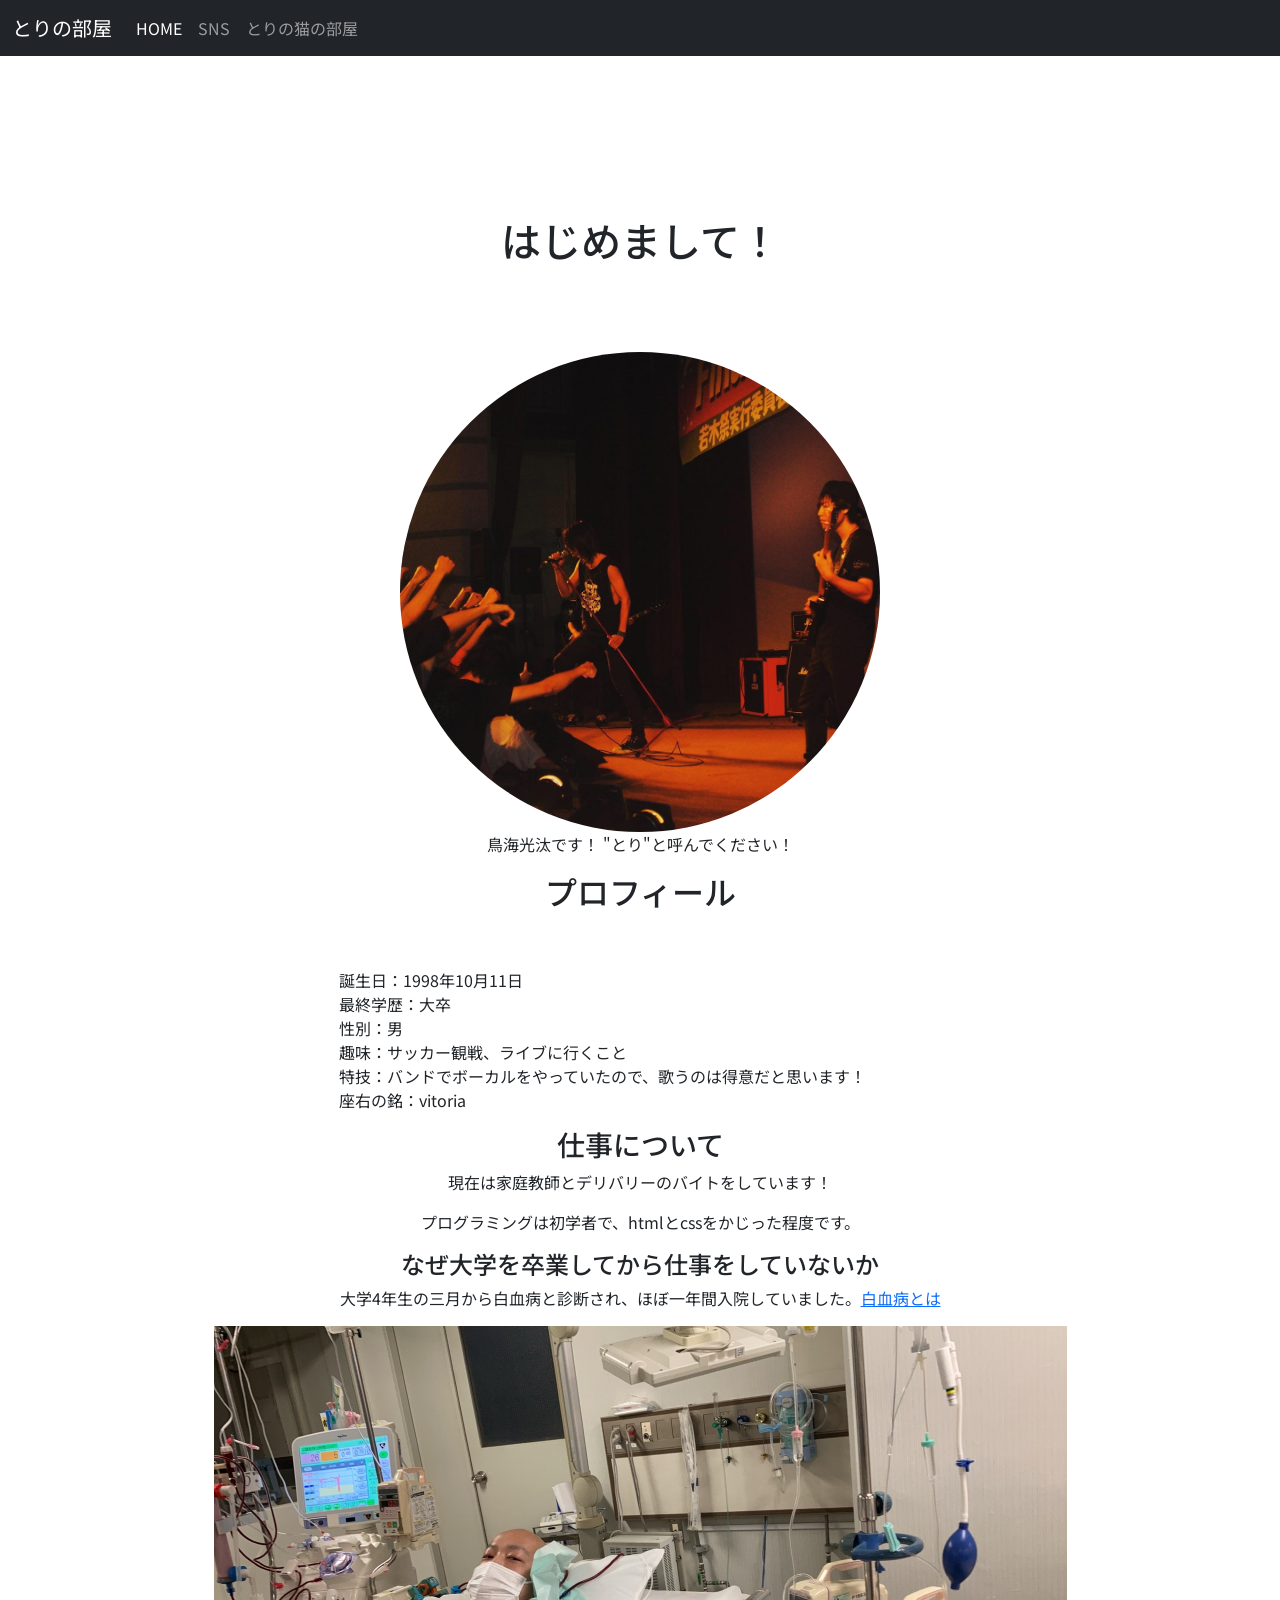
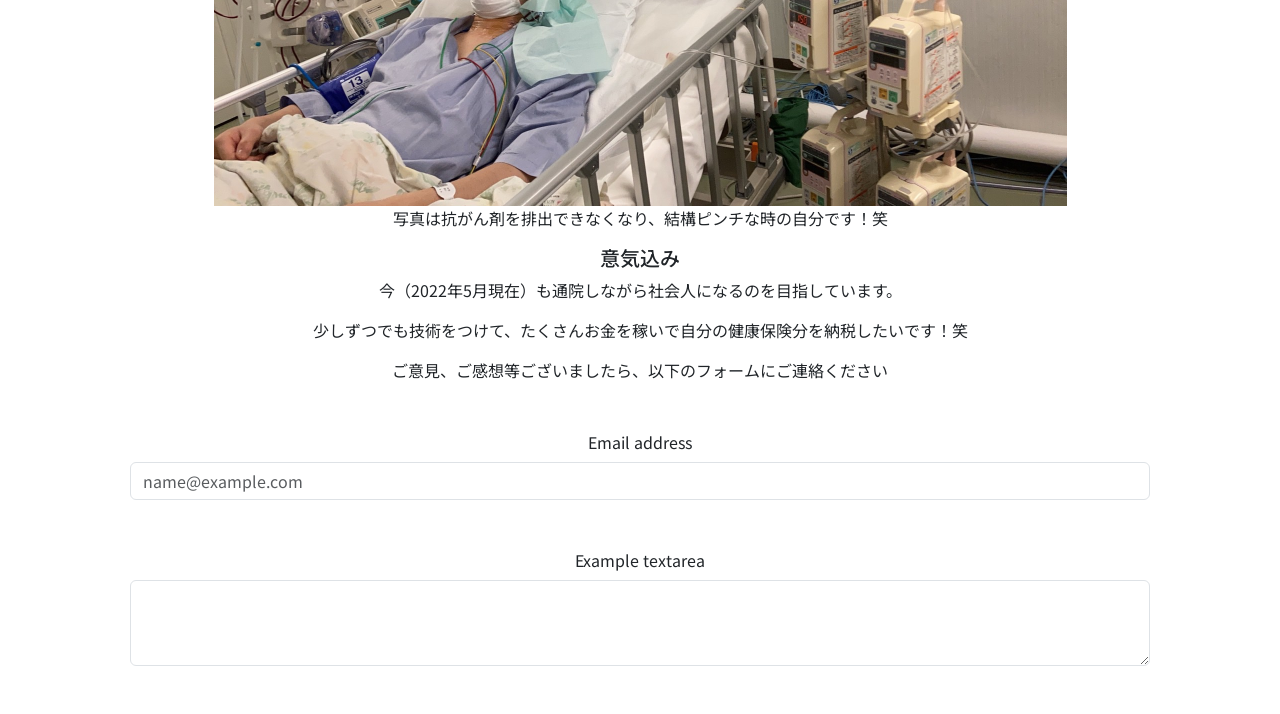
==== index.html @ 9d4f1365 "version 6" ====
<!DOCTYPE html>
<html lang="ja">
  <head>
    <meta charset="UTF-8" />
    <meta http-equiv="X-UA-Compatible" content="IE=edge" />
    <meta name="viewport" content="width=device-width, initial-scale=1.0" />
    <title>Intoriduction of Tori</title>
    <link rel="stylesheet" href="./css/style.css" />
    <link
      href="https://cdn.jsdelivr.net/npm/bootstrap@5.0.2/dist/css/bootstrap.min.css"
      rel="stylesheet"
      integrity="sha384-EVSTQN3/azprG1Anm3QDgpJLIm9Nao0Yz1ztcQTwFspd3yD65VohhpuuCOmLASjC"
      crossorigin="anonymous"
    />
    <link rel="preconnect" href="https://fonts.googleapis.com" />
    <link rel="preconnect" href="https://fonts.gstatic.com" crossorigin />
    <link
      href="https://fonts.googleapis.com/css2?family=Noto+Sans+JP:wght@300&display=swap"
      rel="stylesheet"
    />
  </head>
  <body>
    <nav class="navbar navbar-expand-lg navbar-dark bg-dark">
      <div class="container-fluid">
        <a class="navbar-brand" href="./index.html">とりの部屋</a>
        <button
          class="navbar-toggler"
          type="button"
          data-bs-toggle="collapse"
          data-bs-target="#navbarNavAltMarkup"
          aria-controls="navbarNavAltMarkup"
          aria-expanded="false"
          aria-label="Toggle navigation"
        >
          <span class="navbar-toggler-icon"></span>
        </button>
        <div class="collapse navbar-collapse" id="navbarNavAltMarkup">
          <div class="navbar-nav">
            <a class="nav-link active" aria-current="page" href="./index.html"
              >HOME</a
            >
            <a class="nav-link" href="#">SNS</a>
            <a class="nav-link" href="#">とりの猫の部屋</a>
          </div>
        </div>
      </div>
    </nav>
    <div class="container main">
      <div class="greeting">
        <h1 class="greeting-h1">はじめまして！</h1>
        <img
          class="introimg"
          id="proimg"
          src="./IMG_5472.JPG"
          alt="a singing man"
        />
        <p class="greeting-p">鳥海光汰です！ "とり"と呼んでください！</p>
      </div>
      <div class="profile">
        <h2>プロフィール</h2>
        <ul class="profile-list">
          <li>誕生日：1998年10月11日</li>
          <li>最終学歴：大卒</li>
          <li>性別：男</li>
          <li>趣味：サッカー観戦、ライブに行くこと</li>
          <li>
            特技：バンドでボーカルをやっていたので、歌うのは得意だと思います！
          </li>
          <li>座右の銘：vitoria</li>
        </ul>
      </div>
      <div class="work">
        <h3>仕事について</h3>
        <p class="work-p">現在は家庭教師とデリバリーのバイトをしています！</p>
        <p class="work-p2">
          プログラミングは初学者で、htmlとcssをかじった程度です。
        </p>
      </div>
      <div class="why">
        <h4>なぜ大学を卒業してから仕事をしていないか</h4>
        <p class="why-p">
          大学4年生の三月から白血病と診断され、ほぼ一年間入院していました。<a
            href="
      白血病 - Wikipediahttps://ja.wikipedia.org › wiki › 白血病"
            >白血病とは</a
          >
        </p>
        <img
          class="introimg"
          id="whyimg"
          src="./IMG_1062.JPG"
          alt="a sleeping man"
        />
        <p class="why-p2">
          写真は抗がん剤を排出できなくなり、結構ピンチな時の自分です！笑
        </p>
      </div>
      <div class="passion">
        <h5>意気込み</h5>
        <p class="passion-p">
          今（2022年5月現在）も通院しながら社会人になるのを目指しています。
        </p>
        <p class="passion-p2">
          少しずつでも技術をつけて、たくさんお金を稼いで自分の健康保険分を納税したいです！笑
        </p>
      </div>
      <p>ご意見、ご感想等ございましたら、以下のフォームにご連絡ください</p>
        <form"">
          <div class="m-5">
            <label for="exampleFormControlInput1" class="form-label"
              >Email address</label
            >
            <input
              type="email"
              class="form-control"
              id="exampleFormControlInput1"
              placeholder="name@example.com"
            />
          </div>
          <div class="m-5">
            <label for="exampleFormControlTextarea1" class="form-label"
              >Example textarea</label
            >
            <textarea
              class="form-control"
              id="exampleFormControlTextarea1"
              rows="3"
            ></textarea>
          </div>
        </form>
      </div>
    </div>
  </body>
</html>
---- css/style.css ----
*{
  font-family: 'Noto Sans JP', sans-serif;
}

body {
  background-color: #f5f1ed;
}

.main{
  text-align: center;
}


.introimg {
  height: 30rem;
  width: auto;
}

#proimg{
  margin-top: 5rem;
  border-radius:50%;
  width: 30rem;
  height: auto
}
ul{
padding-top:50px;
text-align: left;
margin: 0 25vh;
}

li{
  list-style: none;
}

.greeting-h1{
  padding-top :10rem;
}
.form-group {
  width: 25vh;
}


/*

.greeting-h1{
  padding-top:  150px;
  padding-bottom: 40px;
}

.greeting-p{
  padding-top: 90px;
}
.profile{
  padding-top:100px;
text-align: center;
} */



/* .work{
  padding-top:80px;
  padding-left:580px;
}

.work-p{
  padding-top:50px;
  padding-left: 60px;
}
.work-p2{
  padding-left:60px;
}

.why{
  padding-top:80px;
  padding-left:580px;
}

.why-p{
  padding-top:80px;
  padding-left: 60px;
}

#whyimg{
  margin-top:40px;
  margin-left:60px;
}
.why-p2{
  padding-top:40px ;
  padding-left:60px;
}
.passion{
  padding-top:100px;
  padding-left: 580px;
}

.passion-p{
  padding-top:60px;
  padding-left: 60px;
}

.passion-p2{
  padding-top:60px;
  padding-left: 50px;
  padding-bottom: 200px;
} */
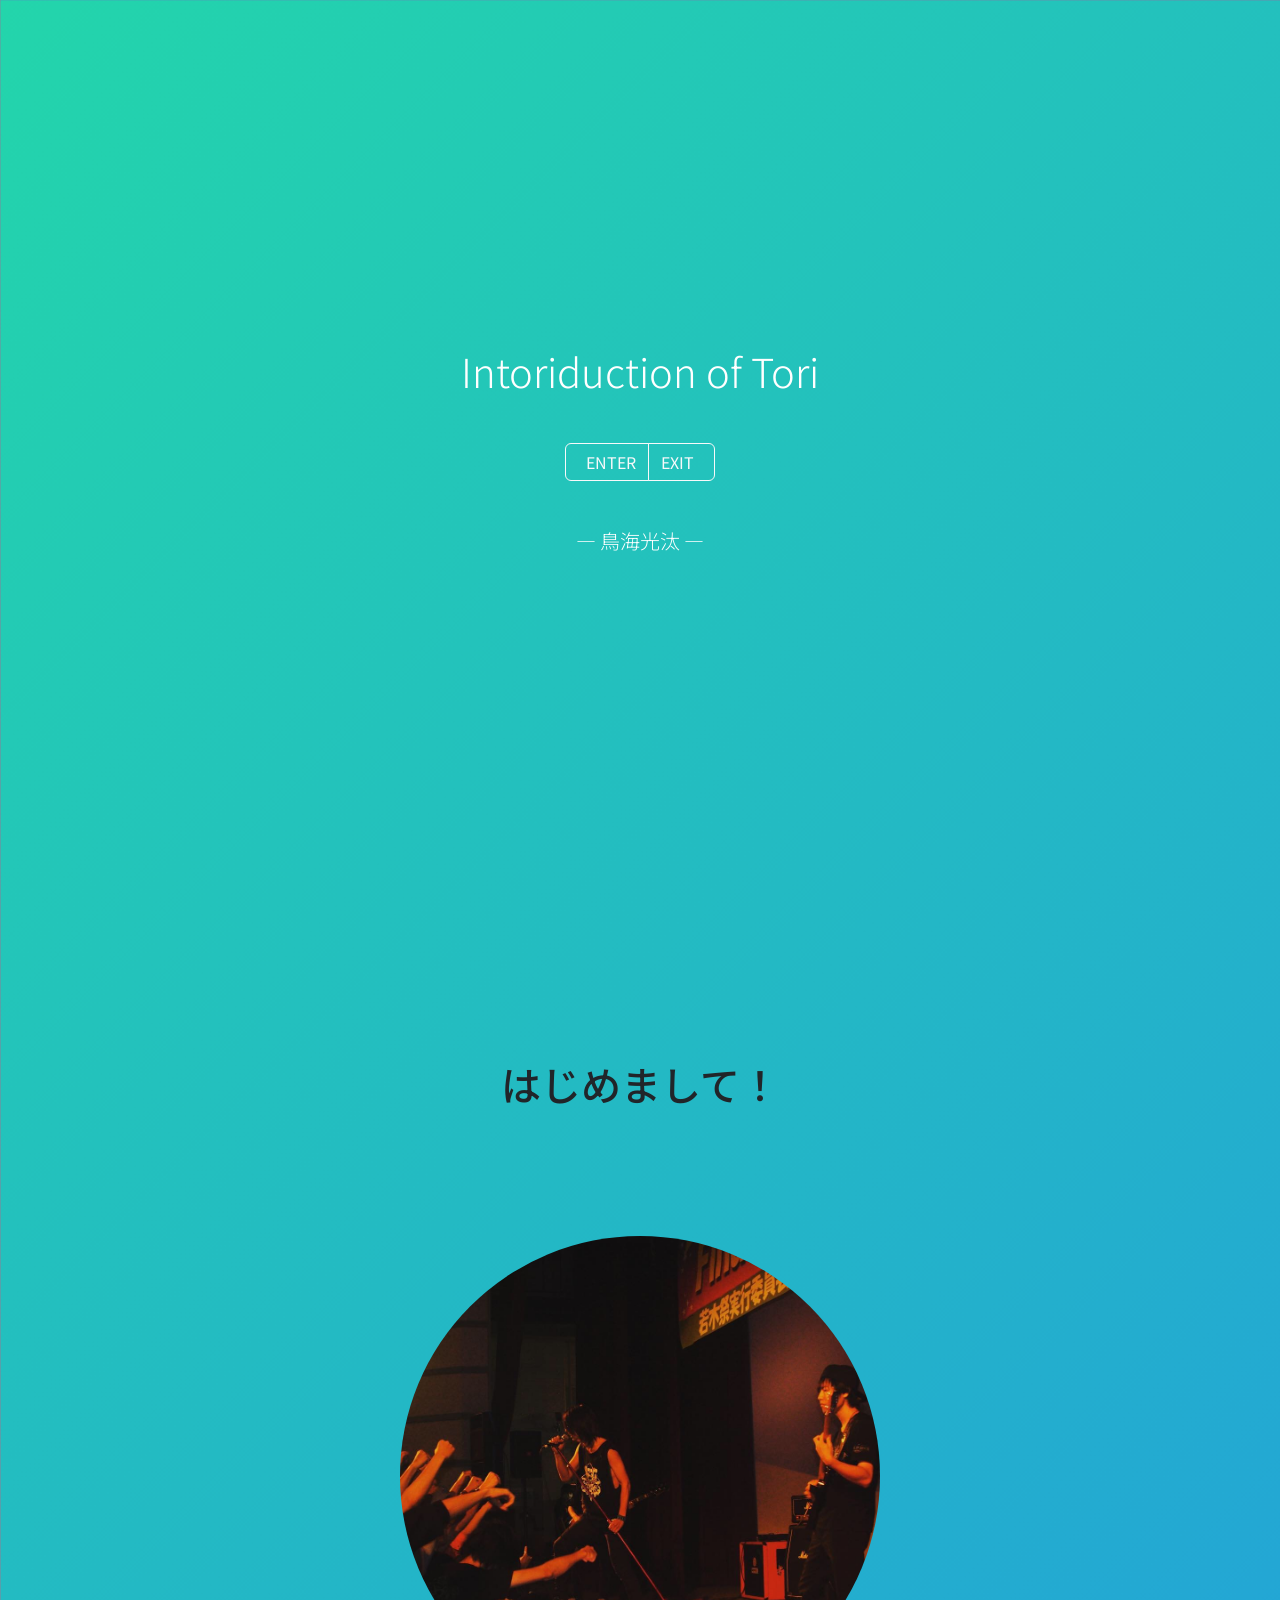
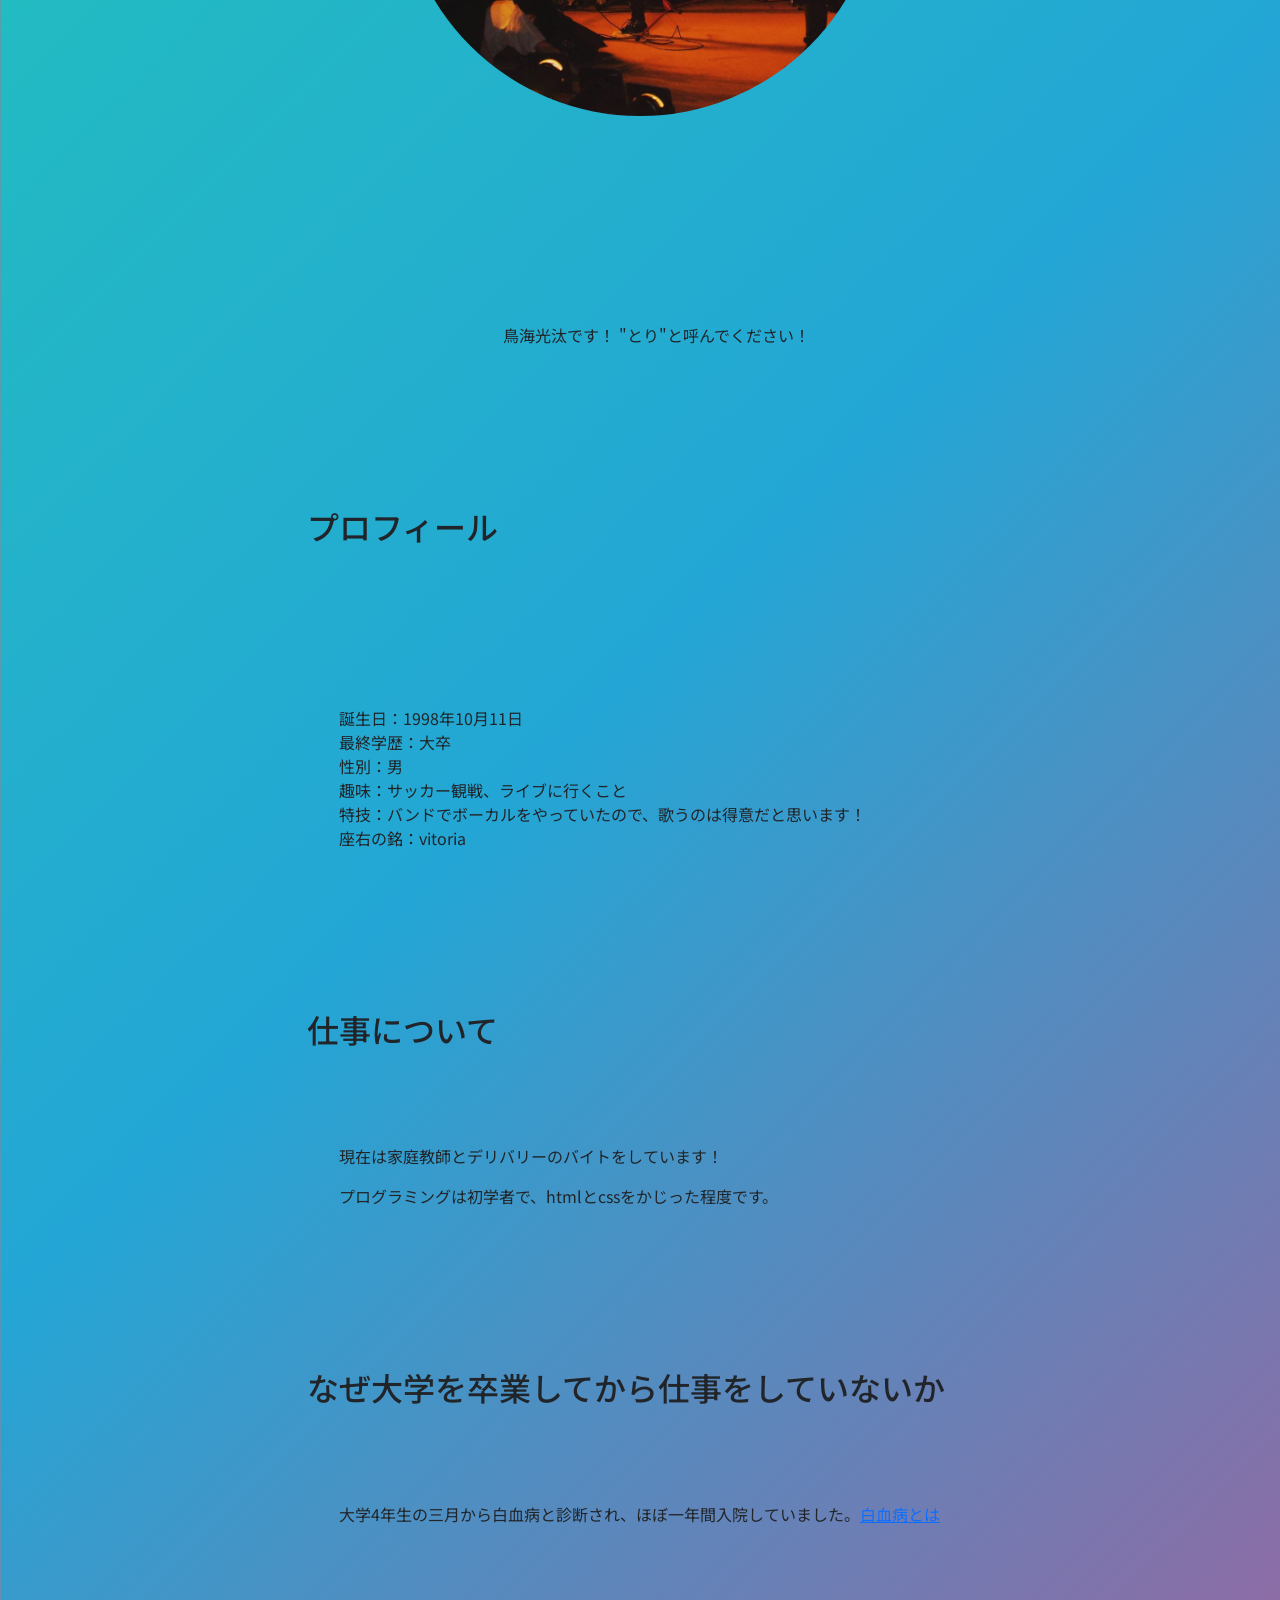
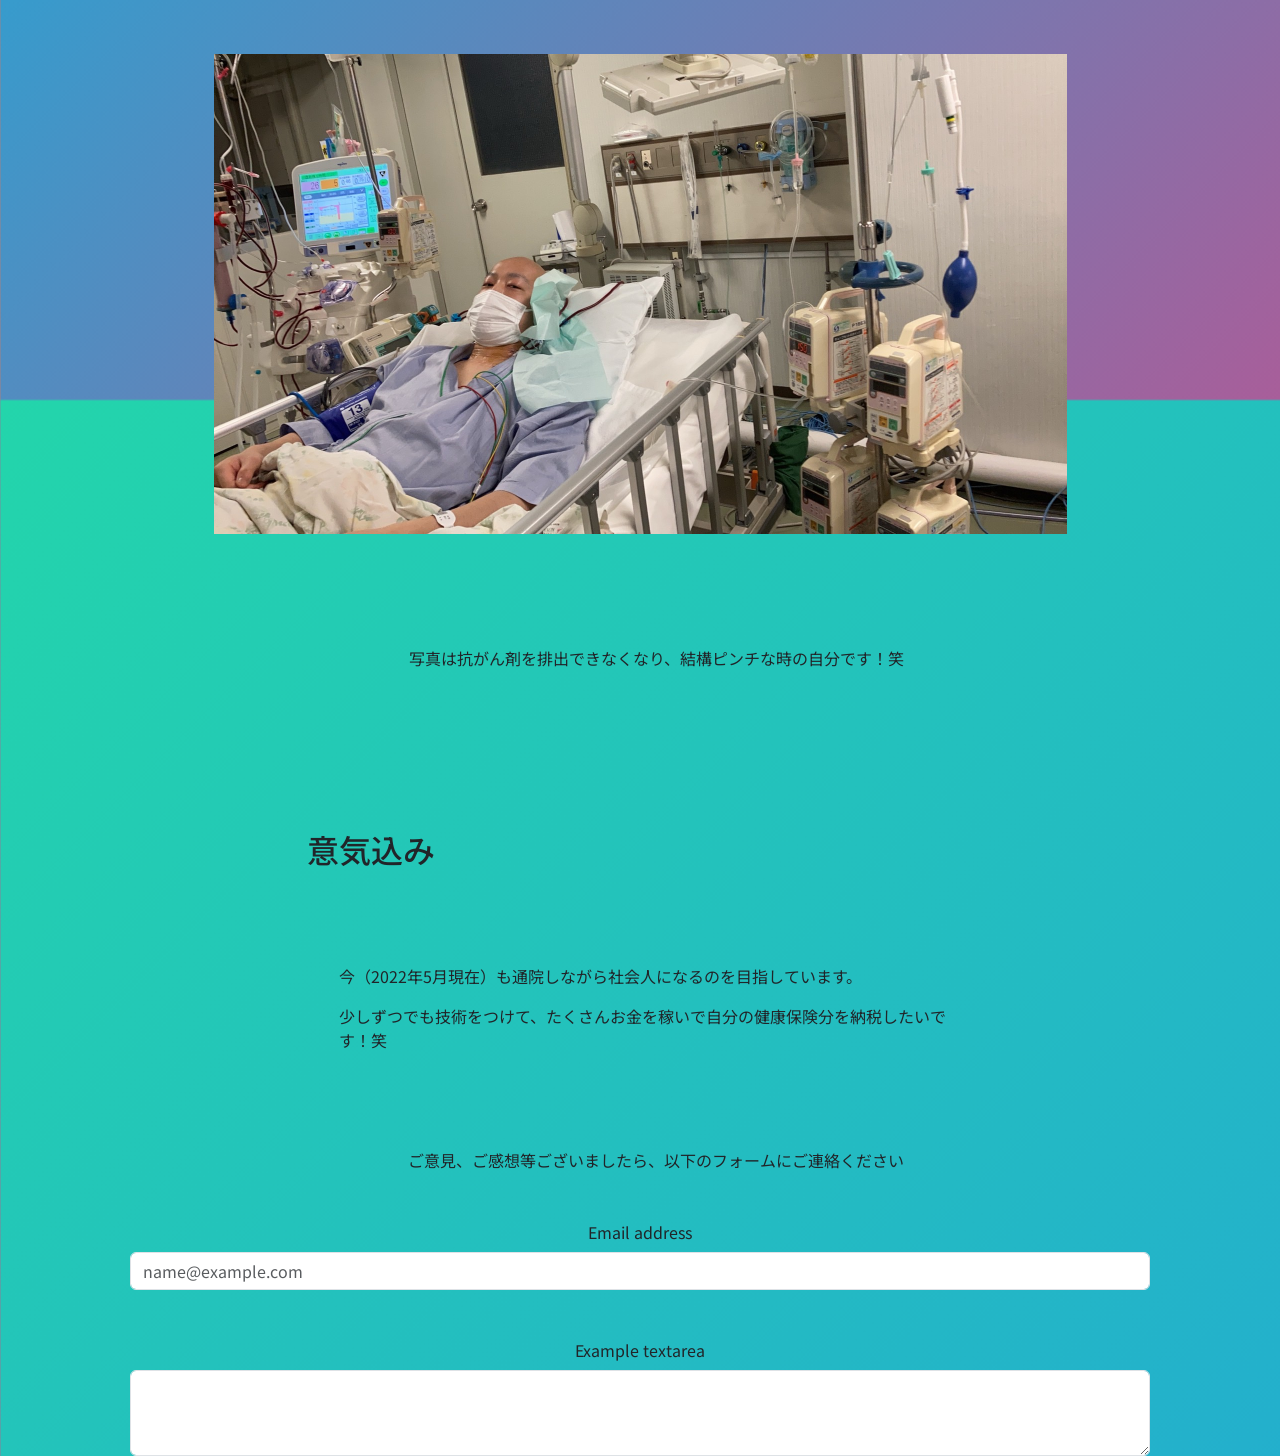
==== commit 9685a19a: "version 7" ====
--- a/index.html
+++ b/index.html
@@ -20,32 +20,24 @@
     />
   </head>
   <body>
-    <nav class="navbar navbar-expand-lg navbar-dark bg-dark">
-      <div class="container-fluid">
-        <a class="navbar-brand" href="./index.html">とりの部屋</a>
-        <button
-          class="navbar-toggler"
-          type="button"
-          data-bs-toggle="collapse"
-          data-bs-target="#navbarNavAltMarkup"
-          aria-controls="navbarNavAltMarkup"
-          aria-expanded="false"
-          aria-label="Toggle navigation"
-        >
-          <span class="navbar-toggler-icon"></span>
-        </button>
-        <div class="collapse navbar-collapse" id="navbarNavAltMarkup">
-          <div class="navbar-nav">
-            <a class="nav-link active" aria-current="page" href="./index.html"
-              >HOME</a
-            >
-            <a class="nav-link" href="#">SNS</a>
-            <a class="nav-link" href="#">とりの猫の部屋</a>
-          </div>
+    <div class="d-flex flex-column justify-content-center w-100 h-100">
+      <div class="d-flex flex-column justify-content-center align-items-center">
+        <h1 class="fw-light text-white m-0">Intoriduction of Tori</h1>
+        <div class="btn-group my-5">
+          <a href="#" class="btn btn-outline-light" aria-current="page"
+            ><i class="fas fa-file-download me-2"></i> ENTER</a
+          >
+          <a href="https://www.yahoo.co.jp/" class="btn btn-outline-light"
+            >EXIT <i class="fas fa-expand ms-2"></i
+          ></a>
         </div>
+        <a href="https://manuel.pinto.dev" class="text-decoration-none">
+          <h5 class="fw-light text-white m-0">— 鳥海光汰 —</h5>
+        </a>
       </div>
-    </nav>
-    <div class="container main">
+    </div>
+
+    <div class="container main fs-6">
       <div class="greeting">
         <h1 class="greeting-h1">はじめまして！</h1>
         <img
@@ -57,7 +49,7 @@
         <p class="greeting-p">鳥海光汰です！ "とり"と呼んでください！</p>
       </div>
       <div class="profile">
-        <h2>プロフィール</h2>
+        <h2 class="fs-2">プロフィール</h2>
         <ul class="profile-list">
           <li>誕生日：1998年10月11日</li>
           <li>最終学歴：大卒</li>
@@ -70,16 +62,19 @@
         </ul>
       </div>
       <div class="work">
-        <h3>仕事について</h3>
-        <p class="work-p">現在は家庭教師とデリバリーのバイトをしています！</p>
+        <h2 class="fs-2">仕事について</h2>
+        <p class="work-p">
+          現在は家庭教師とデリバリーのバイトをしています！<br />
+        </p>
         <p class="work-p2">
           プログラミングは初学者で、htmlとcssをかじった程度です。
         </p>
       </div>
       <div class="why">
-        <h4>なぜ大学を卒業してから仕事をしていないか</h4>
+        <h2 class="fs-2">なぜ大学を卒業してから仕事をしていないか</h2>
         <p class="why-p">
           大学4年生の三月から白血病と診断され、ほぼ一年間入院していました。<a
+            class="text-decoration-underline"
             href="
       白血病 - Wikipediahttps://ja.wikipedia.org › wiki › 白血病"
             >白血病とは</a
@@ -96,7 +91,8 @@
         </p>
       </div>
       <div class="passion">
-        <h5>意気込み</h5>
+        <h2 class="fs-2">意気込み</h2>
+
         <p class="passion-p">
           今（2022年5月現在）も通院しながら社会人になるのを目指しています。
         </p>
@@ -104,31 +100,32 @@
           少しずつでも技術をつけて、たくさんお金を稼いで自分の健康保険分を納税したいです！笑
         </p>
       </div>
-      <p>ご意見、ご感想等ございましたら、以下のフォームにご連絡ください</p>
-        <form"">
-          <div class="m-5">
-            <label for="exampleFormControlInput1" class="form-label"
-              >Email address</label
-            >
-            <input
-              type="email"
-              class="form-control"
-              id="exampleFormControlInput1"
-              placeholder="name@example.com"
-            />
-          </div>
-          <div class="m-5">
-            <label for="exampleFormControlTextarea1" class="form-label"
-              >Example textarea</label
-            >
-            <textarea
-              class="form-control"
-              id="exampleFormControlTextarea1"
-              rows="3"
-            ></textarea>
-          </div>
-        </form>
-      </div>
+      <p class="comment-p">
+        ご意見、ご感想等ございましたら、以下のフォームにご連絡ください
+      </p>
+      <form>
+        <div class="m-5">
+          <label for="exampleFormControlInput1" class="form-label"
+            >Email address</label
+          >
+          <input
+            type="email"
+            class="form-control"
+            id="exampleFormControlInput1"
+            placeholder="name@example.com"
+          />
+        </div>
+        <div class="m-5">
+          <label for="exampleFormControlTextarea1" class="form-label"
+            >Example textarea</label
+          >
+          <textarea
+            class="form-control"
+            id="exampleFormControlTextarea1"
+            rows="3"
+          ></textarea>
+        </div>
+      </form>
     </div>
   </body>
 </html>
--- a/css/style.css
+++ b/css/style.css
@@ -1,106 +1,79 @@
 *{
   font-family: 'Noto Sans JP', sans-serif;
 }
+body {
+	background: linear-gradient(-45deg, #ee7752, #e73c7e, #23a6d5, #23d5ab);
+	background-size: 400% 400%;
+	animation: gradient 15s ease infinite;
+	height: 100vh;
+}
 
-body {
-  background-color: #f5f1ed;
+@keyframes gradient {
+	0% {
+		background-position: 0% 50%;
+	}
+	50% {
+		background-position: 100% 50%;
+	}
+	100% {
+		background-position: 0% 50%;
+	}
 }
+
+
+/* body {
+  background-color: #f5f1ed !important;
+} */
 
 .main{
   text-align: center;
+  
 }
 
+.profile ,.work ,.why ,.passion,.profile-list{
+  margin-top:10rem;
+  
+} 
+
+h2,ul,p{
+  text-align:left;
+  margin: 0 25vh; 
+}
+
+p{
+  padding-left: 2rem;
+}
+
+.greeting-p,.comment-p,.why-p2{
+  text-align:unset;
+}
+
+.greeting-h1{
+  margin-top:  10rem;
+  margin-bottom: 3rem;
+}
 
 .introimg {
   height: 30rem;
   width: auto;
+  margin:10%;
+}
+.greeting-p ,.work-p,.why-p,.passion-p,.comment-p{
+  margin-top: 6rem;
 }
 
 #proimg{
-  margin-top: 5rem;
+  margin-top: 5em;
   border-radius:50%;
   width: 30rem;
   height: auto
 }
+
 ul{
-padding-top:50px;
-text-align: left;
-margin: 0 25vh;
+list-style: none;
 }
 
-li{
-  list-style: none;
-}
-
-.greeting-h1{
-  padding-top :10rem;
-}
 .form-group {
   width: 25vh;
 }
 
-
-/*
-
-.greeting-h1{
-  padding-top:  150px;
-  padding-bottom: 40px;
-}
-
-.greeting-p{
-  padding-top: 90px;
-}
-.profile{
-  padding-top:100px;
-text-align: center;
-} */
-
-
-
-/* .work{
-  padding-top:80px;
-  padding-left:580px;
-}
-
-.work-p{
-  padding-top:50px;
-  padding-left: 60px;
-}
-.work-p2{
-  padding-left:60px;
-}
-
-.why{
-  padding-top:80px;
-  padding-left:580px;
-}
-
-.why-p{
-  padding-top:80px;
-  padding-left: 60px;
-}
-
-#whyimg{
-  margin-top:40px;
-  margin-left:60px;
-}
-.why-p2{
-  padding-top:40px ;
-  padding-left:60px;
-}
-.passion{
-  padding-top:100px;
-  padding-left: 580px;
-}
-
-.passion-p{
-  padding-top:60px;
-  padding-left: 60px;
-}
-
-.passion-p2{
-  padding-top:60px;
-  padding-left: 50px;
-  padding-bottom: 200px;
-} */
-
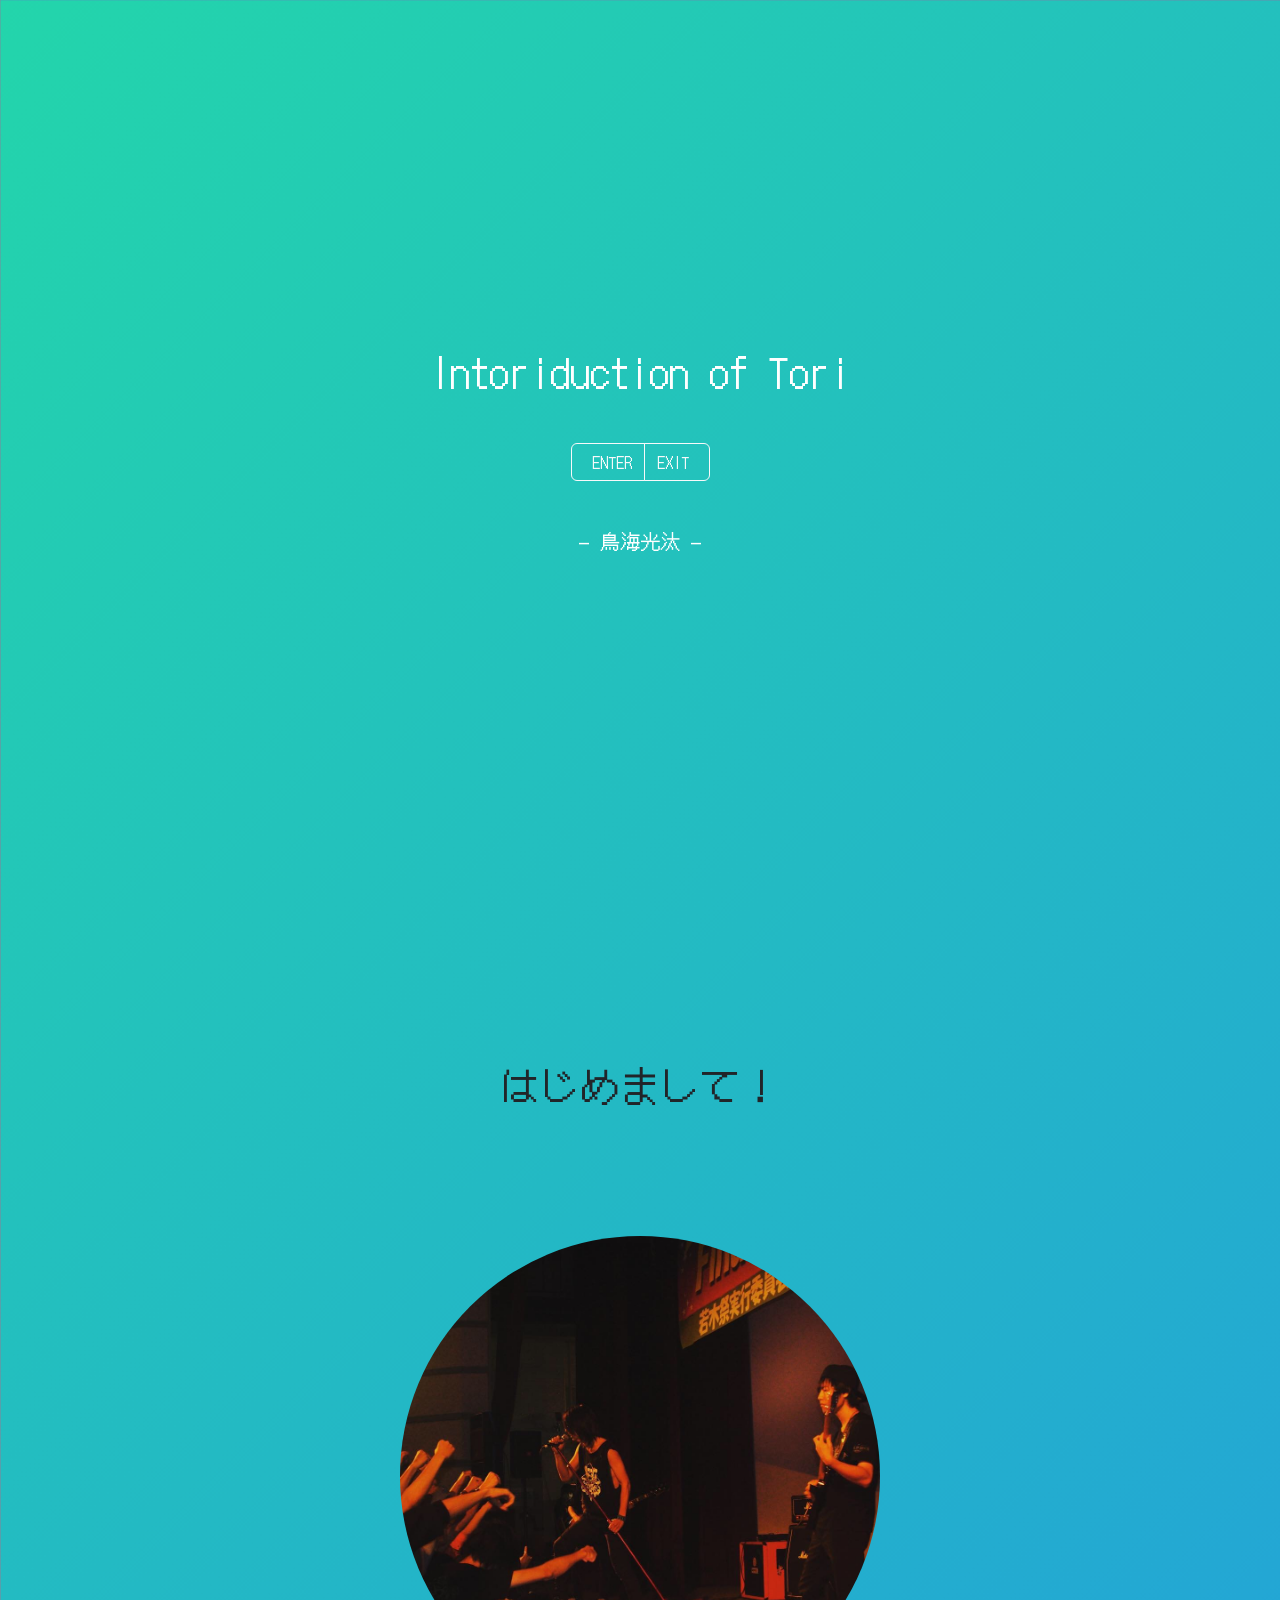
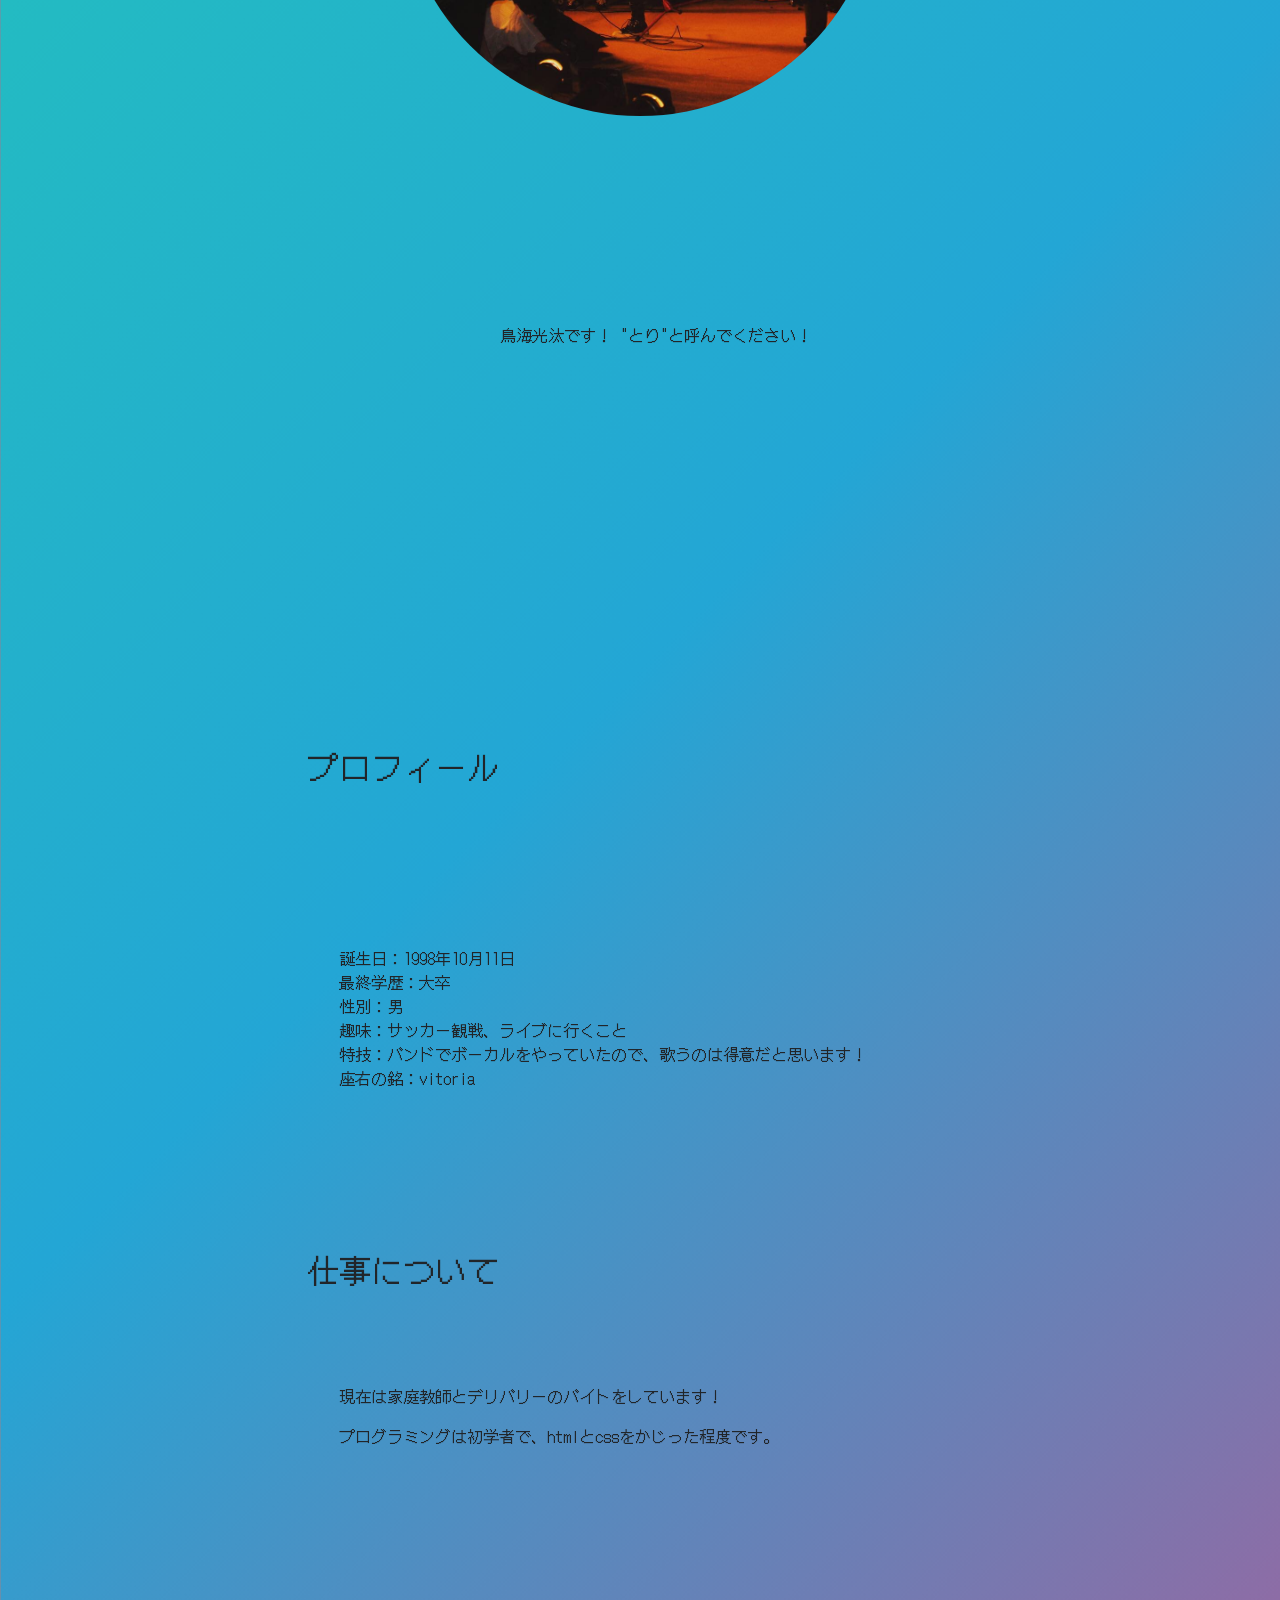
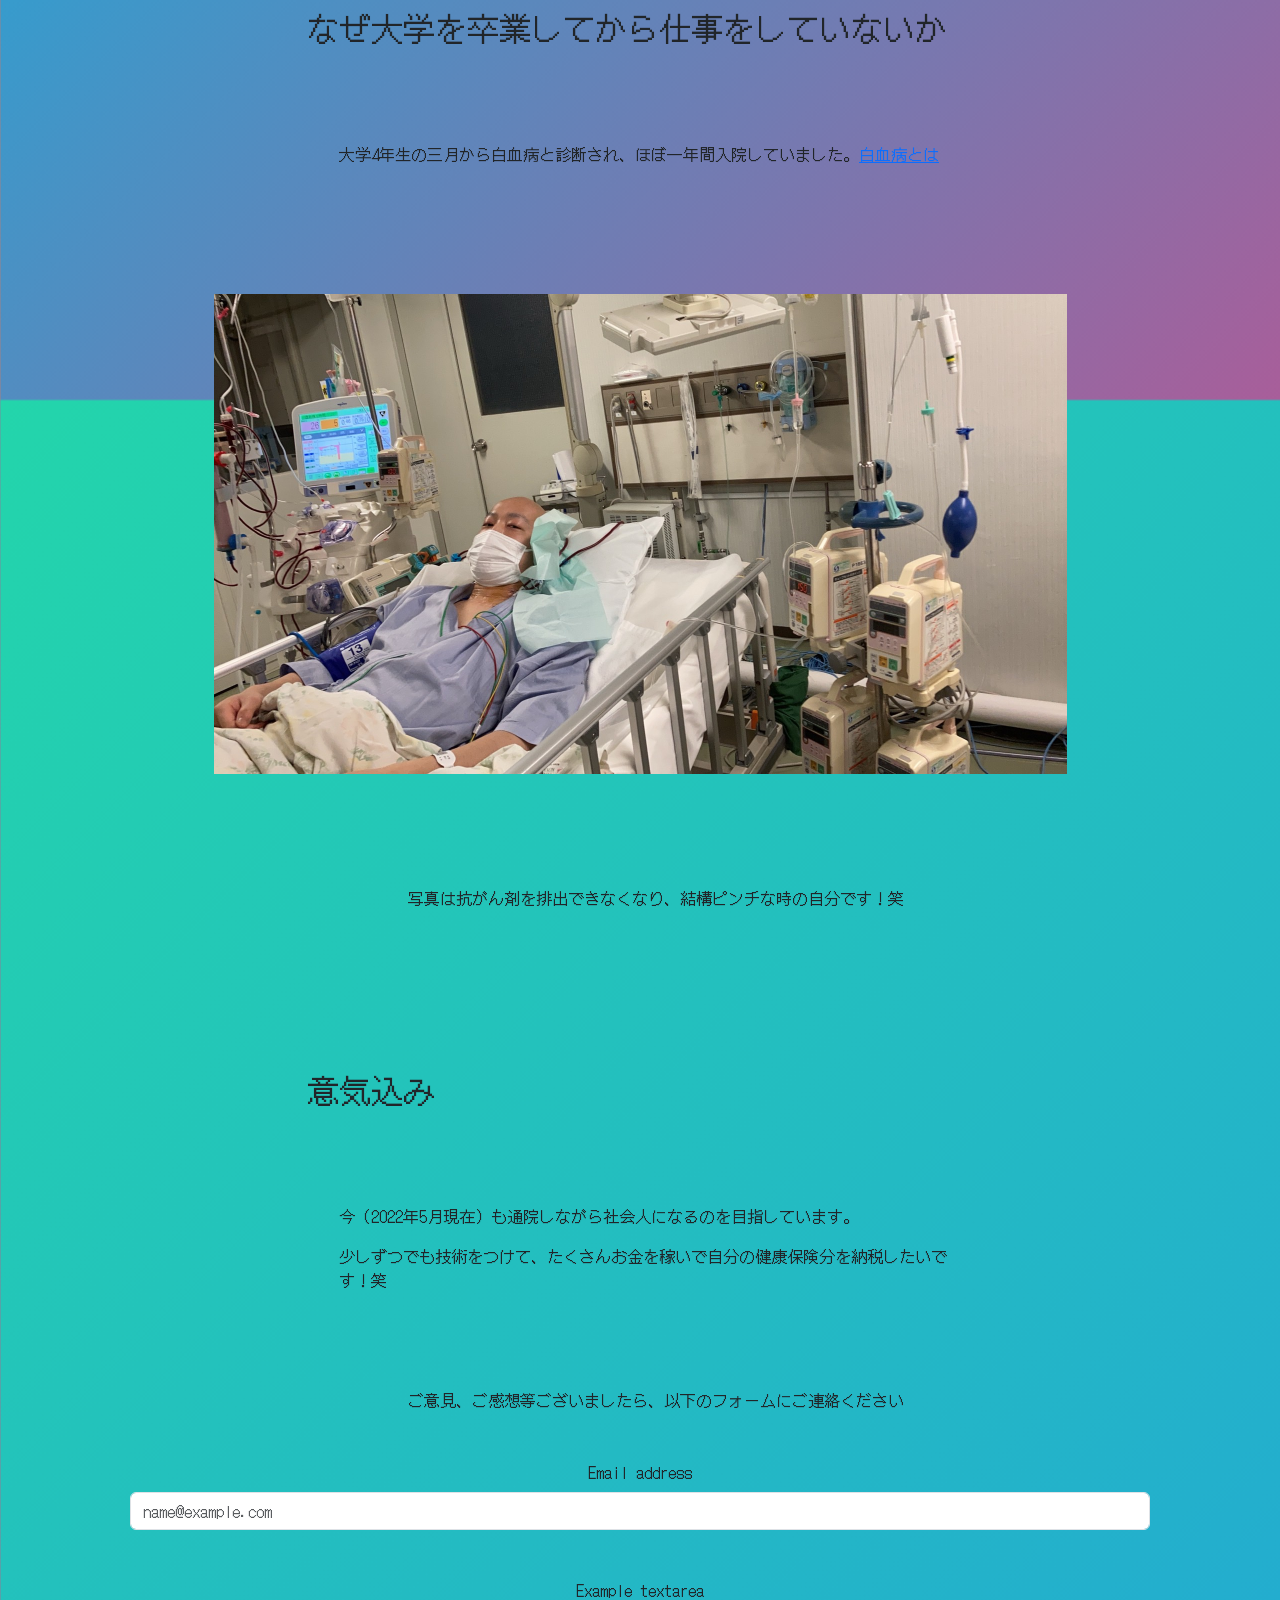
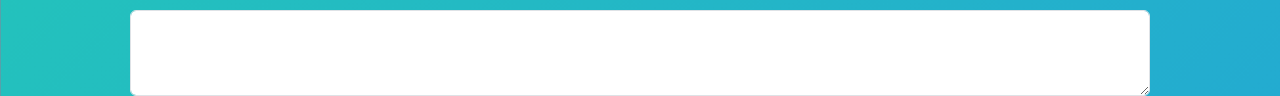
==== commit 139ed9b3: "version 8" ====
--- a/index.html
+++ b/index.html
@@ -15,11 +15,11 @@
     <link rel="preconnect" href="https://fonts.googleapis.com" />
     <link rel="preconnect" href="https://fonts.gstatic.com" crossorigin />
     <link
-      href="https://fonts.googleapis.com/css2?family=Noto+Sans+JP:wght@300&display=swap"
+      href="https://fonts.googleapis.com/css2?family=DotGothic16&display=swap"
       rel="stylesheet"
     />
   </head>
-  <body>
+  <body class="container">
     <div class="d-flex flex-column justify-content-center w-100 h-100">
       <div class="d-flex flex-column justify-content-center align-items-center">
         <h1 class="fw-light text-white m-0">Intoriduction of Tori</h1>
@@ -37,7 +37,7 @@
       </div>
     </div>
 
-    <div class="container main fs-6">
+    <div class="main fs-6">
       <div class="greeting">
         <h1 class="greeting-h1">はじめまして！</h1>
         <img
--- a/css/style.css
+++ b/css/style.css
@@ -1,5 +1,5 @@
 *{
-  font-family: 'Noto Sans JP', sans-serif;
+  font-family: 'DotGothic16', sans-serif;
 }
 body {
 	background: linear-gradient(-45deg, #ee7752, #e73c7e, #23a6d5, #23d5ab);
@@ -21,19 +21,20 @@
 }
 
 
-/* body {
-  background-color: #f5f1ed !important;
-} */
-
 .main{
   text-align: center;
   
 }
 
-.profile ,.work ,.why ,.passion,.profile-list{
+.work ,.why ,.passion,.profile-list{
   margin-top:10rem;
   
 } 
+
+
+.profile{
+  margin-top: 25rem;
+}
 
 h2,ul,p{
   text-align:left;
@@ -71,9 +72,60 @@
 
 ul{
 list-style: none;
+
 }
 
 .form-group {
   width: 25vh;
 }
 
+
+/* responsive */
+
+  @media(max-width:845px){
+  html{
+  font-size: 87.5;
+}
+h2,ul,p{
+  margin: 0 auto; 
+}
+
+.work ,.why ,.passion,.profile-list{
+  margin-top:5rem;
+} 
+
+.profile{
+  margin-top: 13rem;
+}
+.introimg {
+  height: 12rem;
+}
+
+#proimg{
+  width: 15rem;
+}
+ } 
+
+ /* @media(max-width:600px){
+  html{
+  font-size: 87.5;
+}
+h2,ul,p{
+  margin: 0 auto; 
+}
+
+.work ,.why ,.passion,.profile-list{
+  margin-top:5rem;
+} 
+
+.profile{
+  margin-top: 13rem;
+}
+.introimg {
+  height: 12rem;
+}
+
+#proimg{
+  width: 15rem;
+}
+ }  */
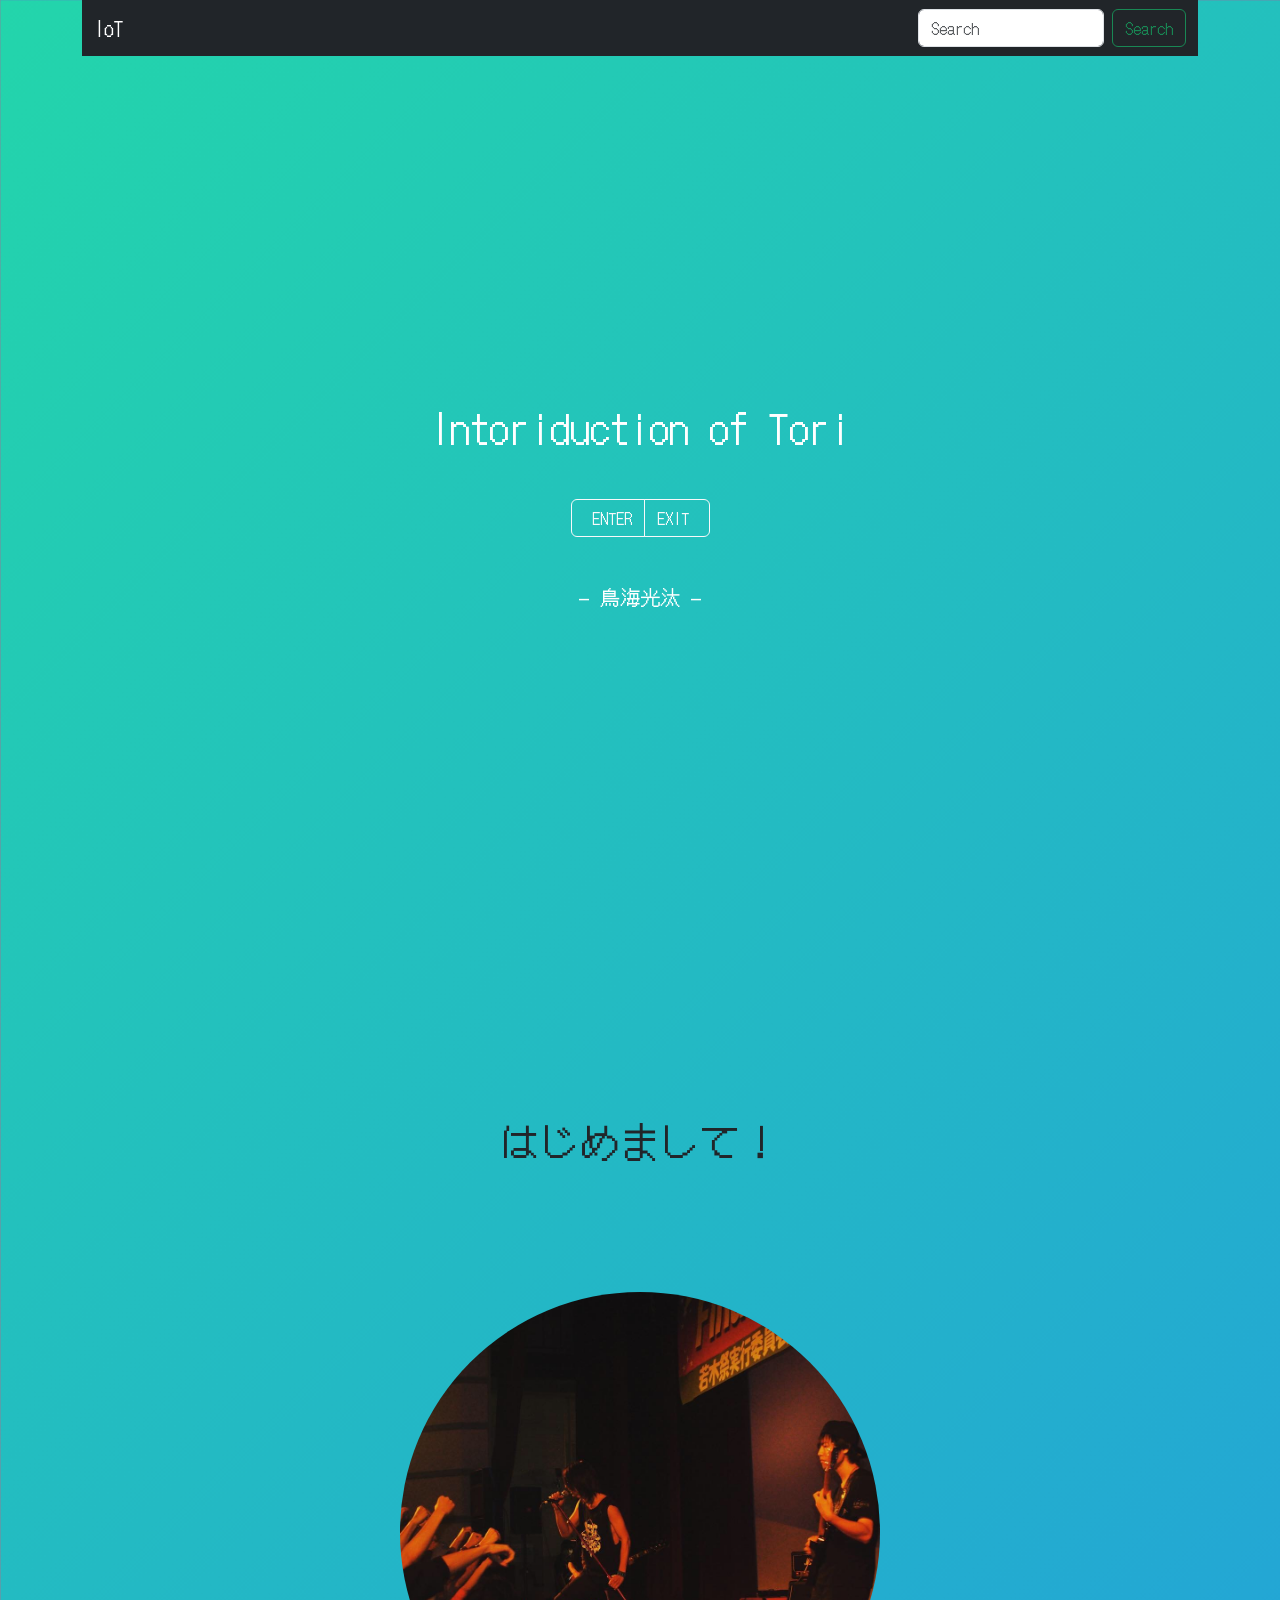
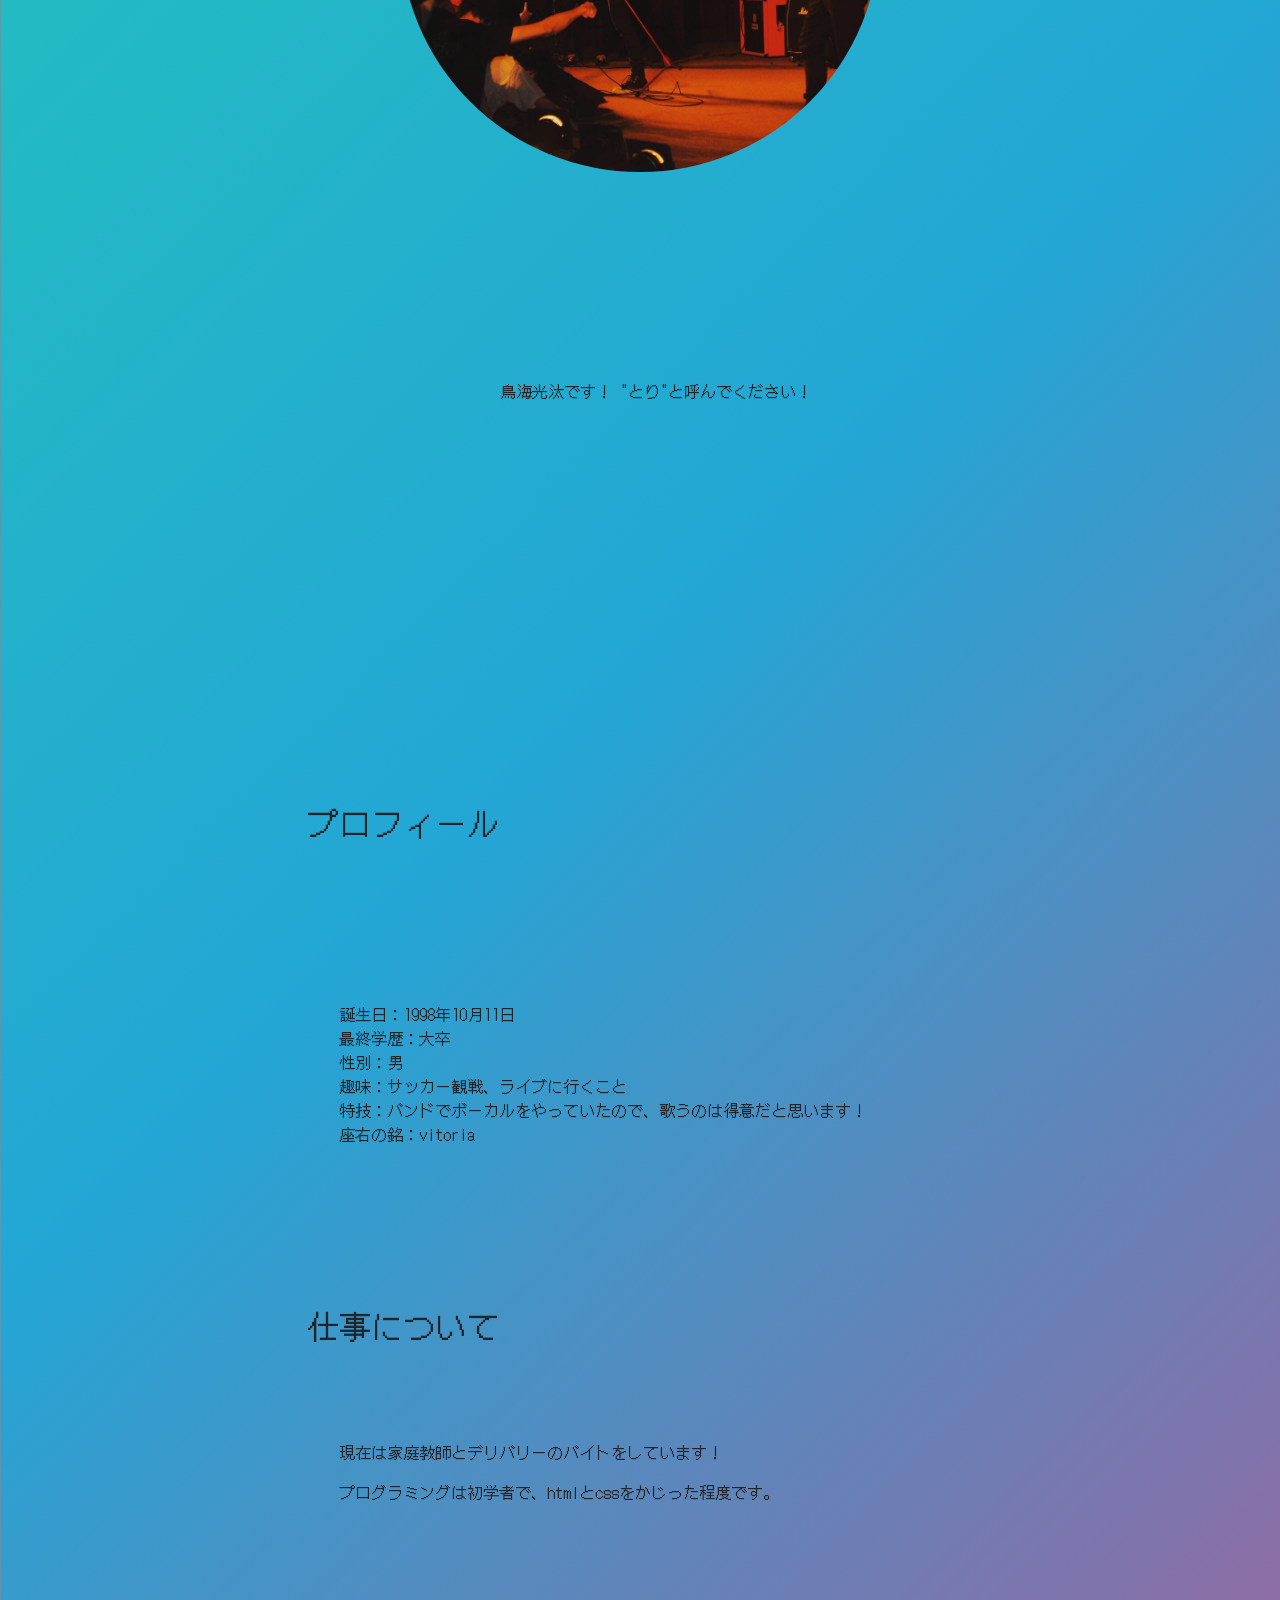
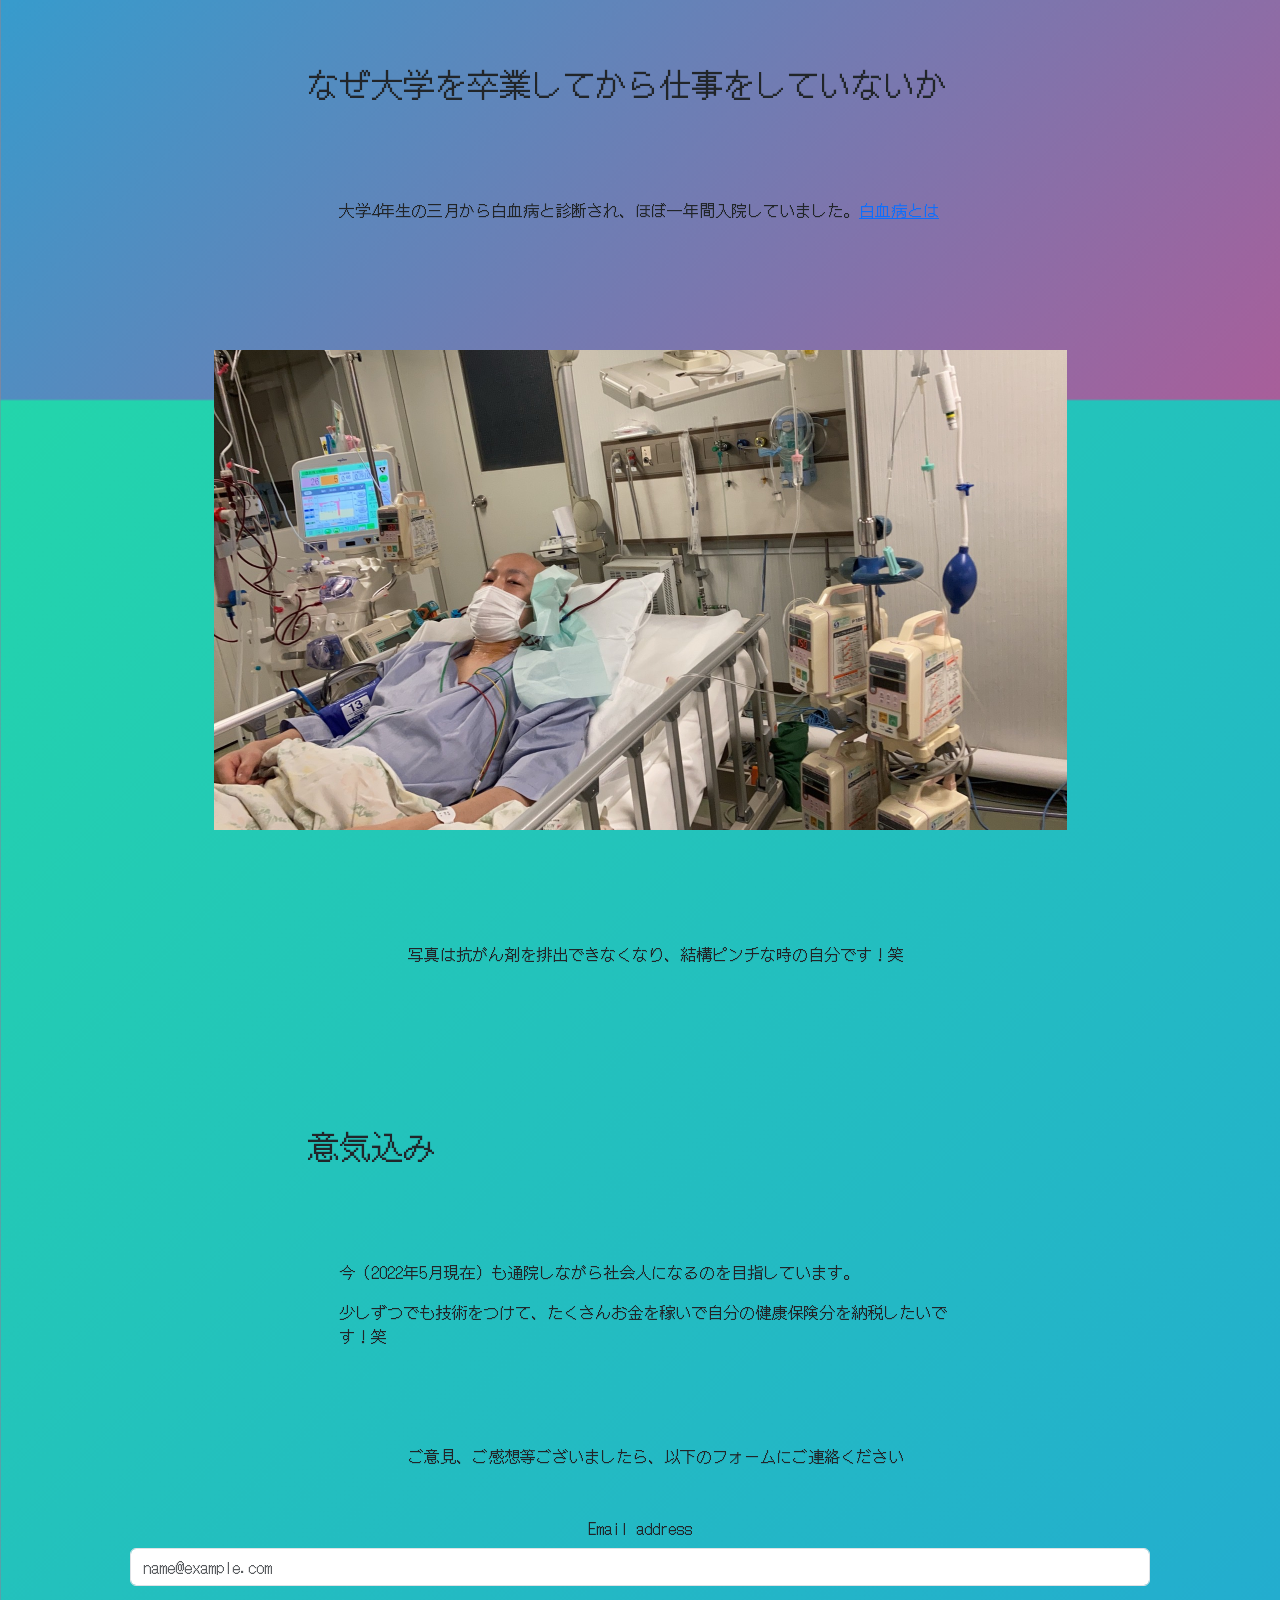
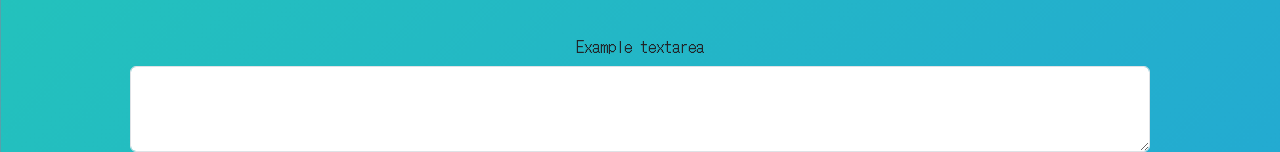
==== commit 2bdafa12: "version 9" ====
--- a/index.html
+++ b/index.html
@@ -19,6 +19,21 @@
       rel="stylesheet"
     />
   </head>
+  <nav class="navbar navbar-dark bg-dark container">
+    <div class="container-fluid">
+      <a class="navbar-brand">IoT</a>
+      <form class="d-flex">
+        <input
+          class="form-control me-2"
+          type="search"
+          placeholder="Search"
+          aria-label="Search"
+        />
+        <button class="btn btn-outline-success" type="submit">Search</button>
+      </form>
+    </div>
+  </nav>
+
   <body class="container">
     <div class="d-flex flex-column justify-content-center w-100 h-100">
       <div class="d-flex flex-column justify-content-center align-items-center">
--- a/css/style.css
+++ b/css/style.css
@@ -1,6 +1,8 @@
 *{
   font-family: 'DotGothic16', sans-serif;
 }
+
+
 body {
 	background: linear-gradient(-45deg, #ee7752, #e73c7e, #23a6d5, #23d5ab);
 	background-size: 400% 400%;
@@ -75,14 +77,14 @@
 
 }
 
-.form-group {
+/* .form-group {
   width: 25vh;
-}
+} */
 
 
 /* responsive */
 
-  @media(max-width:845px){
+  @media(max-width:1200px){
   html{
   font-size: 87.5;
 }
@@ -106,26 +108,4 @@
 }
  } 
 
- /* @media(max-width:600px){
-  html{
-  font-size: 87.5;
-}
-h2,ul,p{
-  margin: 0 auto; 
-}
-
-.work ,.why ,.passion,.profile-list{
-  margin-top:5rem;
-} 
-
-.profile{
-  margin-top: 13rem;
-}
-.introimg {
-  height: 12rem;
-}
-
-#proimg{
-  width: 15rem;
-}
- }  */+ 
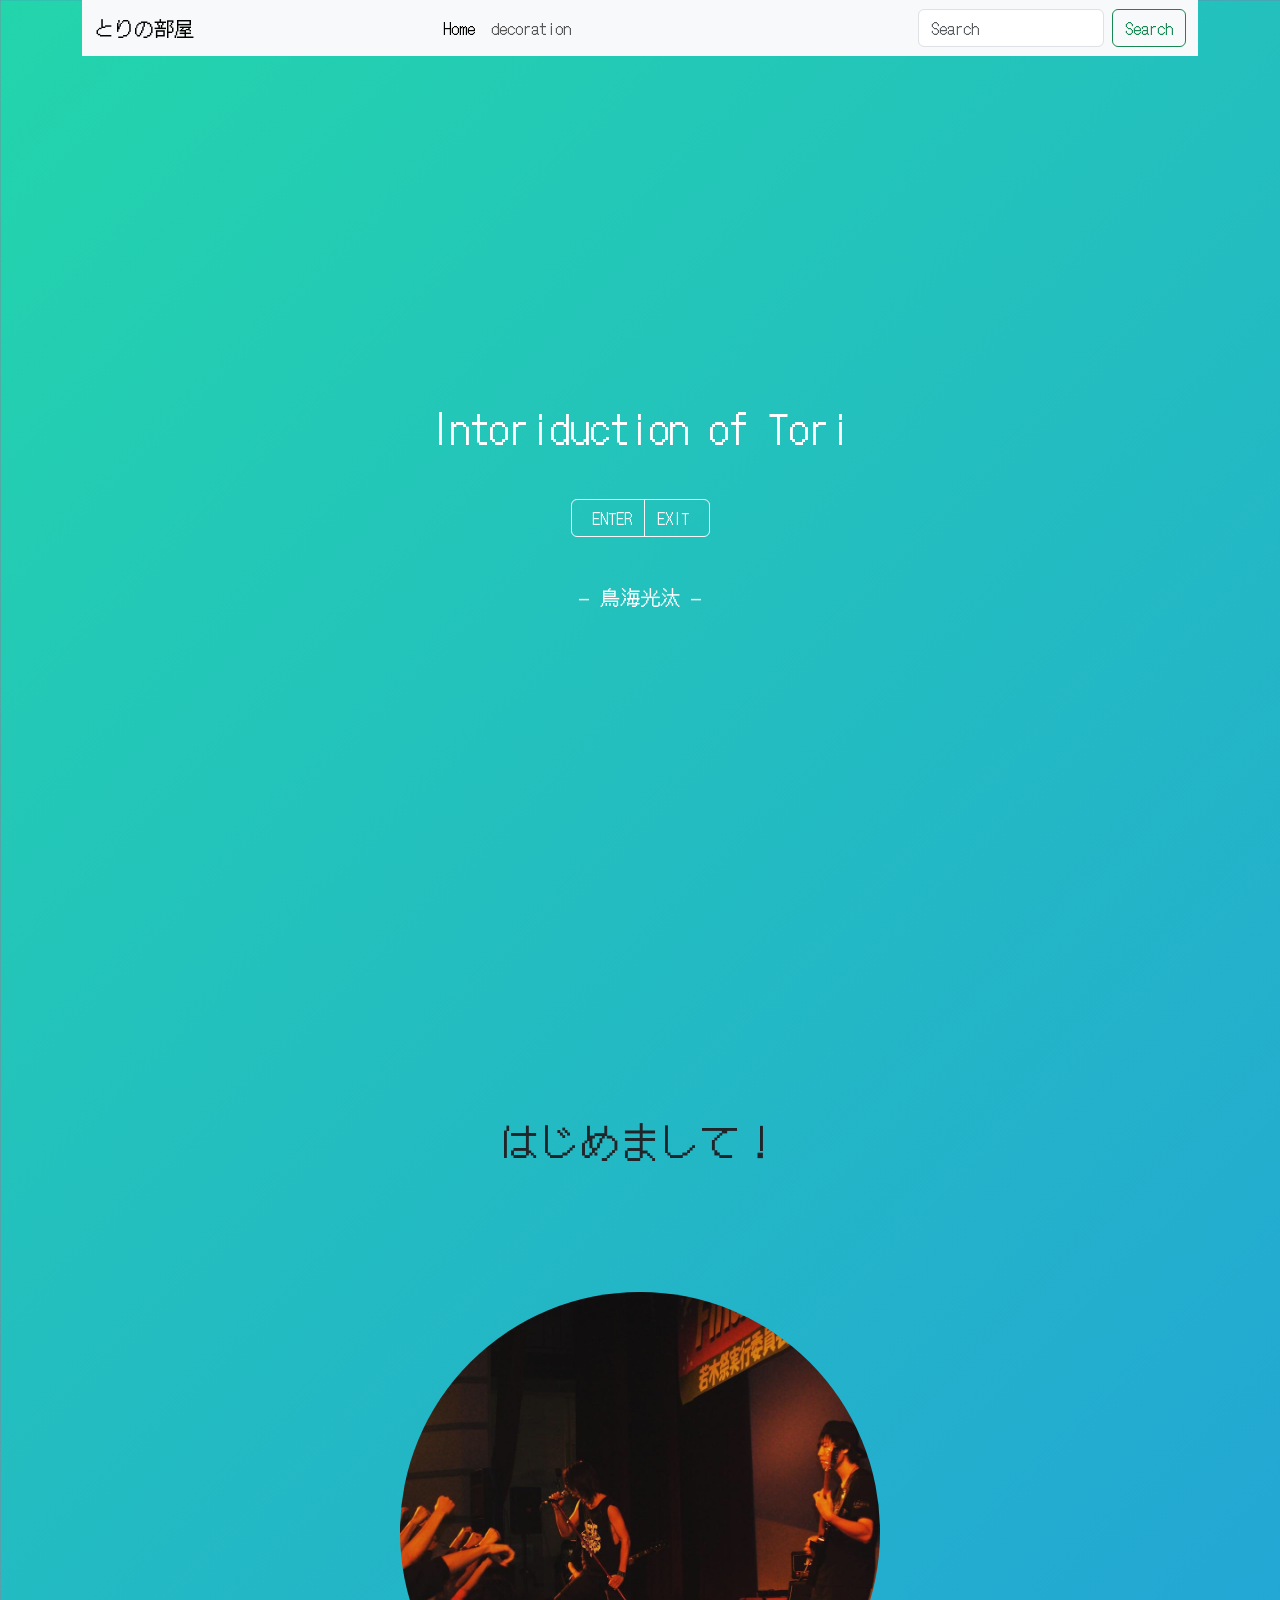
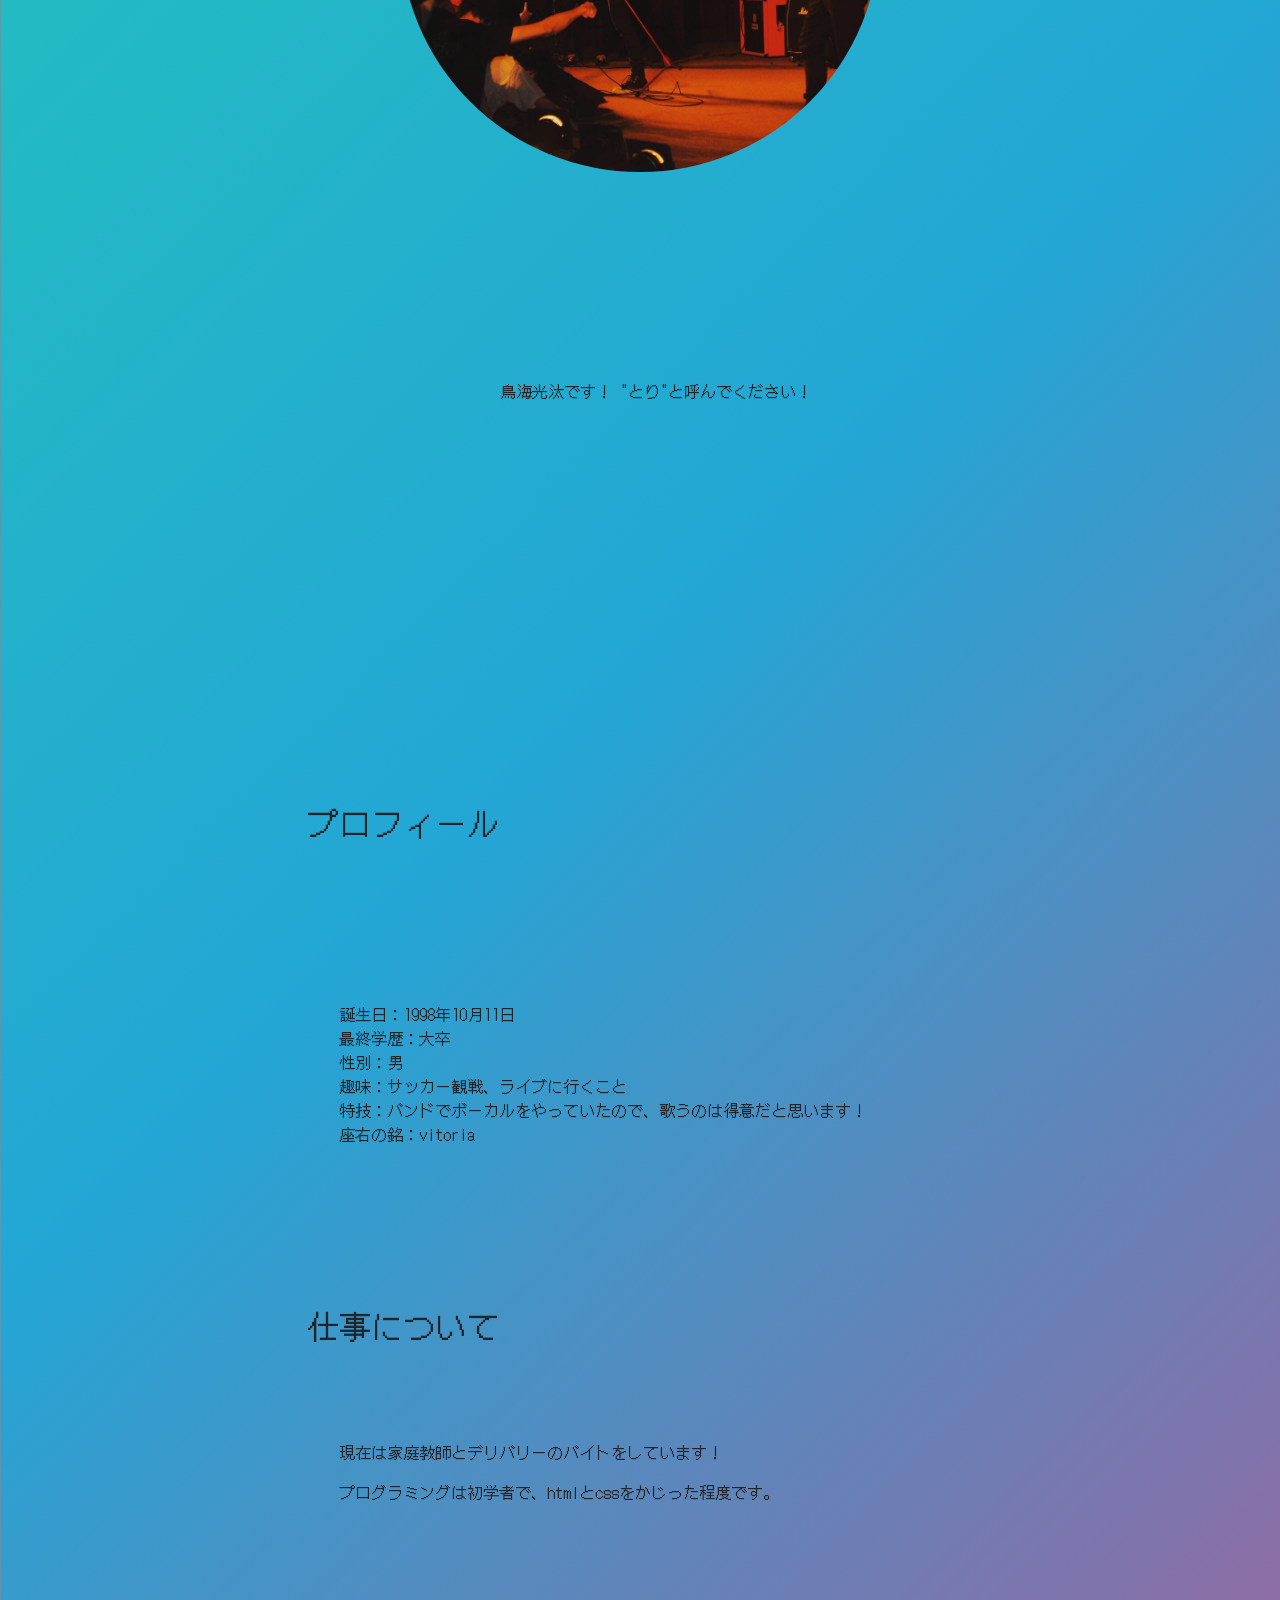
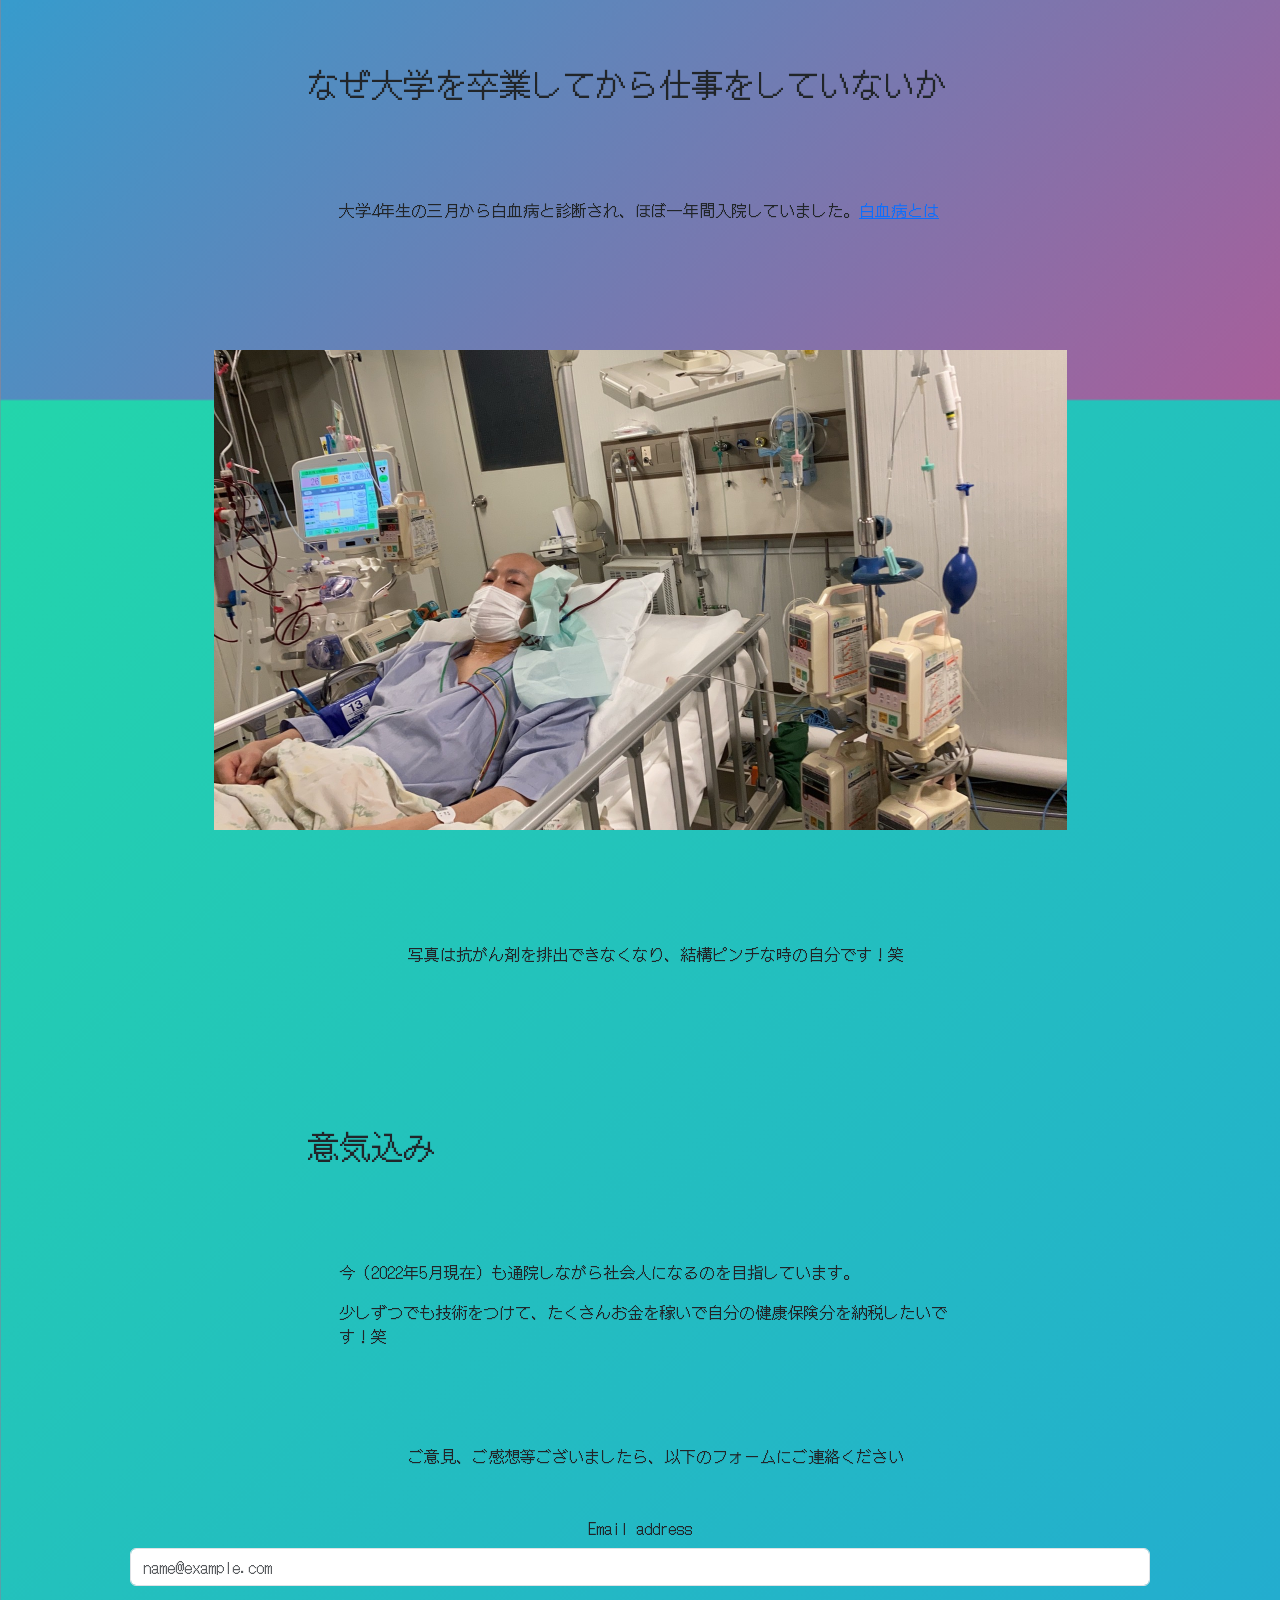
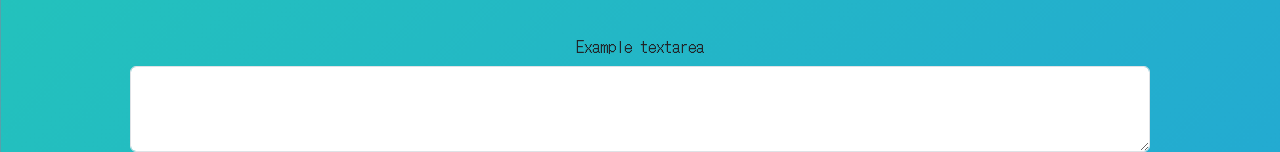
==== commit ed423dea: "version 10" ====
--- a/index.html
+++ b/index.html
@@ -19,22 +19,47 @@
       rel="stylesheet"
     />
   </head>
-  <nav class="navbar navbar-dark bg-dark container">
-    <div class="container-fluid">
-      <a class="navbar-brand">IoT</a>
-      <form class="d-flex">
-        <input
-          class="form-control me-2"
-          type="search"
-          placeholder="Search"
-          aria-label="Search"
-        />
-        <button class="btn btn-outline-success" type="submit">Search</button>
-      </form>
-    </div>
-  </nav>
 
   <body class="container">
+    <nav class="navbar navbar-expand-lg navbar-light bg-light">
+      <div class="container-fluid">
+        <a class="navbar-brand" href="#">とりの部屋</a>
+        <button
+          class="navbar-toggler"
+          type="button"
+          data-bs-toggle="collapse"
+          data-bs-target="#navbarSupportedContent"
+          aria-controls="navbarSupportedContent"
+          aria-expanded="false"
+          aria-label="Toggle navigation"
+        >
+          <span class="navbar-toggler-icon"></span>
+        </button>
+        <div class="collapse navbar-collapse" id="navbarSupportedContent">
+          <ul class="navbar-nav me-auto mb-2 mb-lg-0">
+            <li class="nav-item">
+              <a class="nav-link active" aria-current="page" href="/index.html"
+                >Home</a
+              >
+            </li>
+            <li class="nav-item">
+              <a class="nav-link" href="#">decoration</a>
+            </li>
+          </ul>
+          <form class="d-flex">
+            <input
+              class="form-control me-2"
+              type="search"
+              placeholder="Search"
+              aria-label="Search"
+            />
+            <button class="btn btn-outline-success" type="submit">
+              Search
+            </button>
+          </form>
+        </div>
+      </div>
+    </nav>
     <div class="d-flex flex-column justify-content-center w-100 h-100">
       <div class="d-flex flex-column justify-content-center align-items-center">
         <h1 class="fw-light text-white m-0">Intoriduction of Tori</h1>
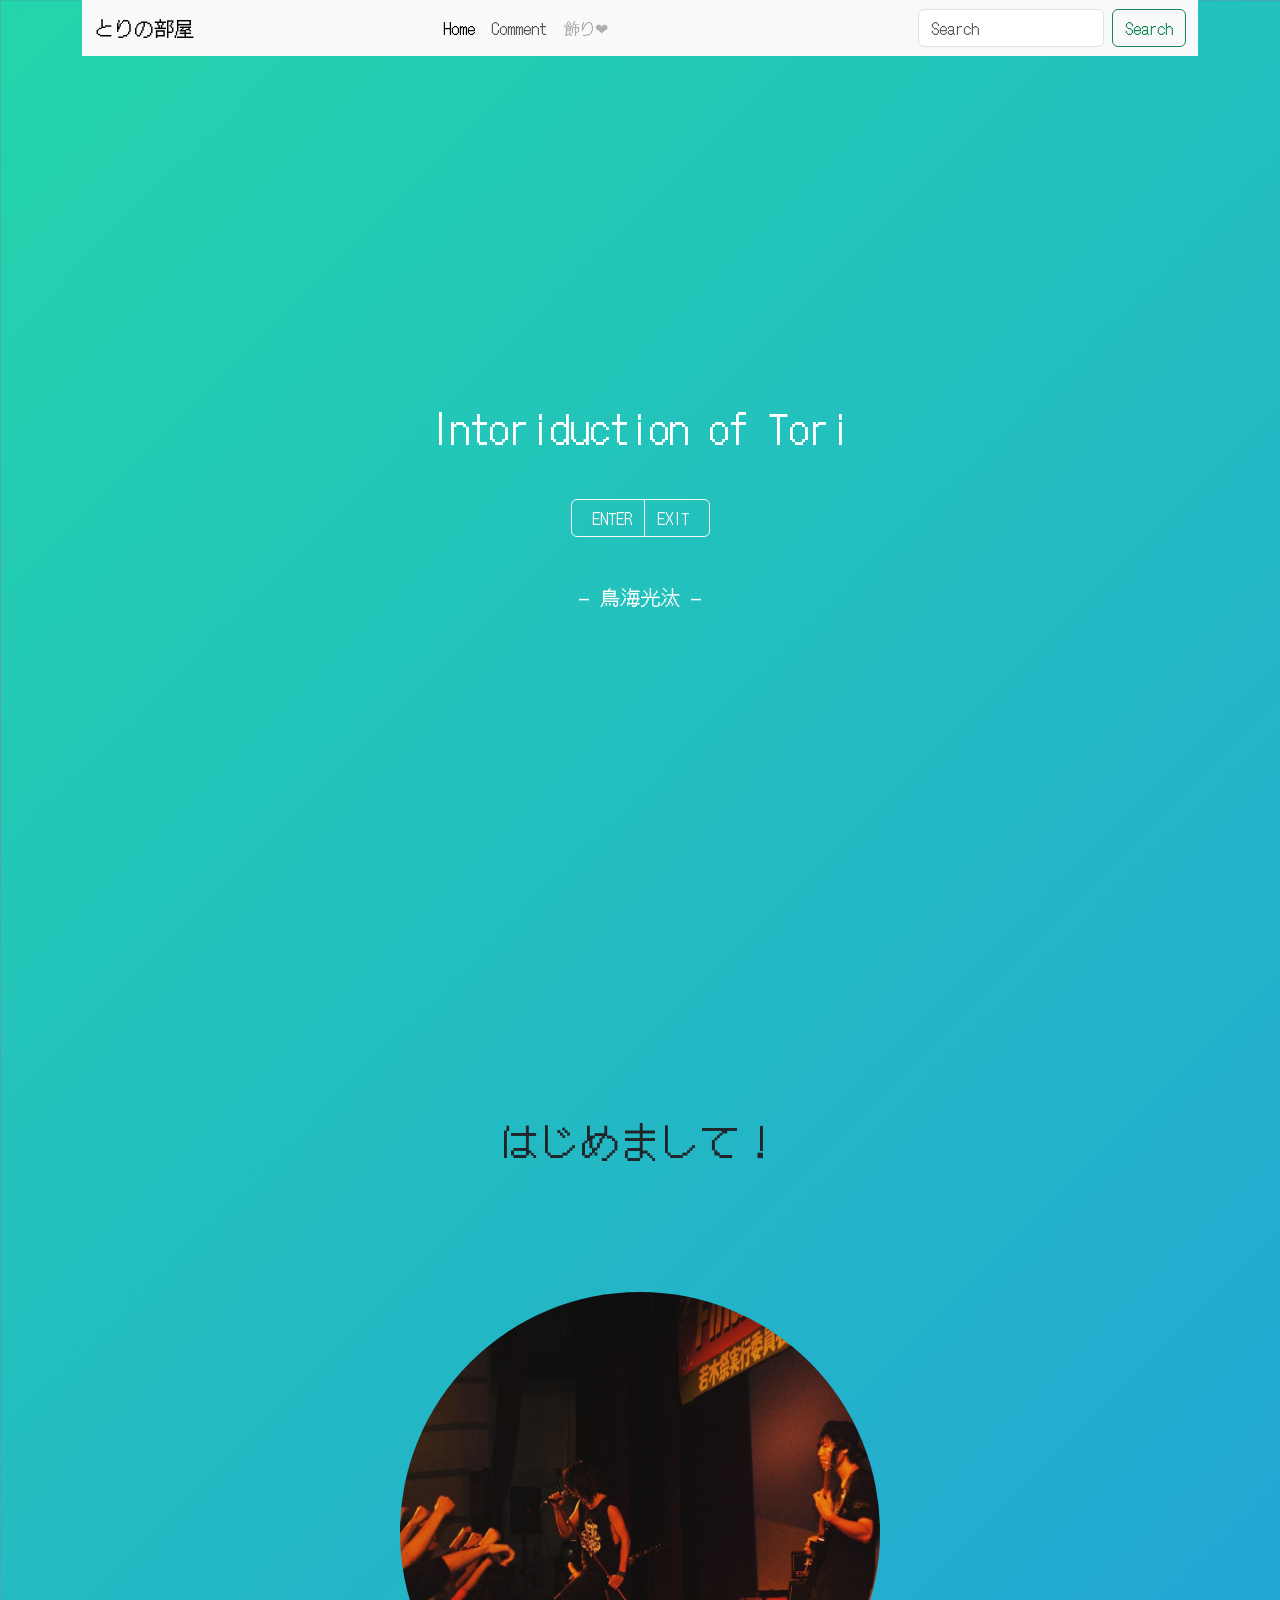
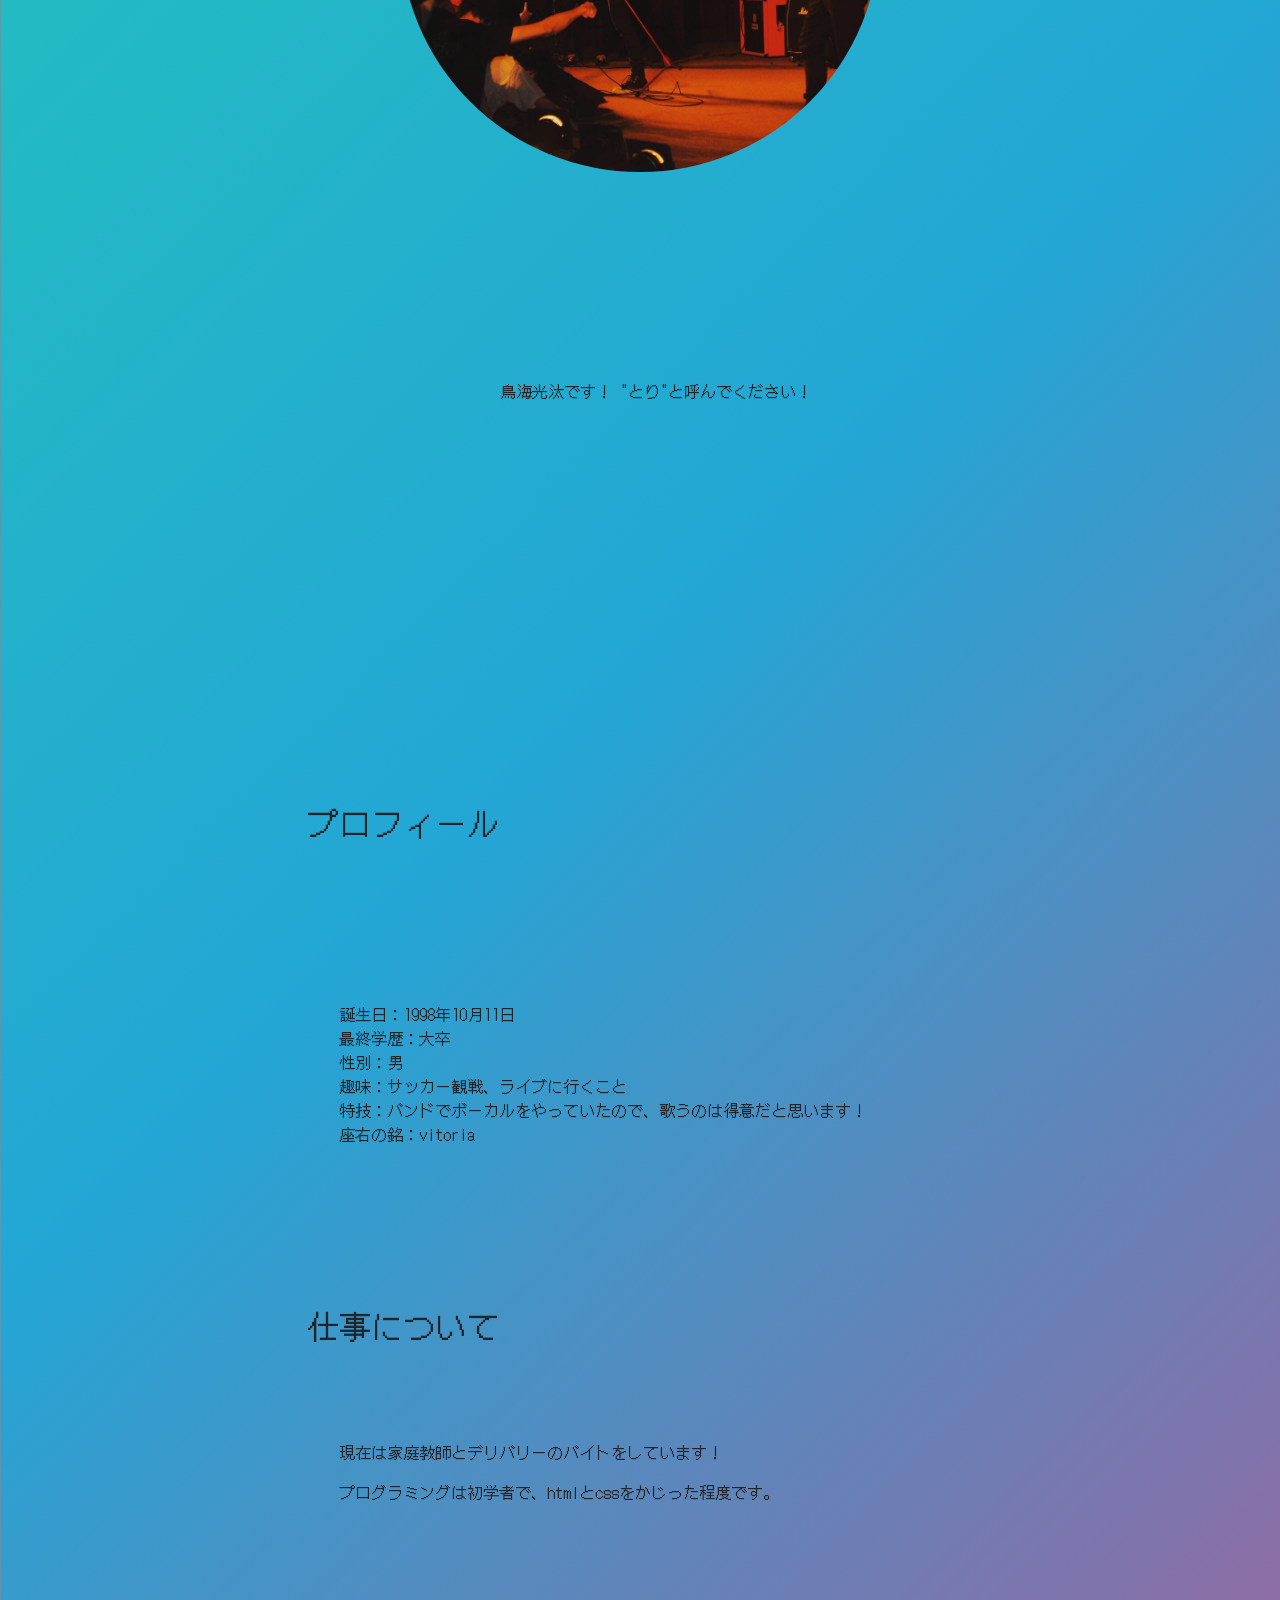
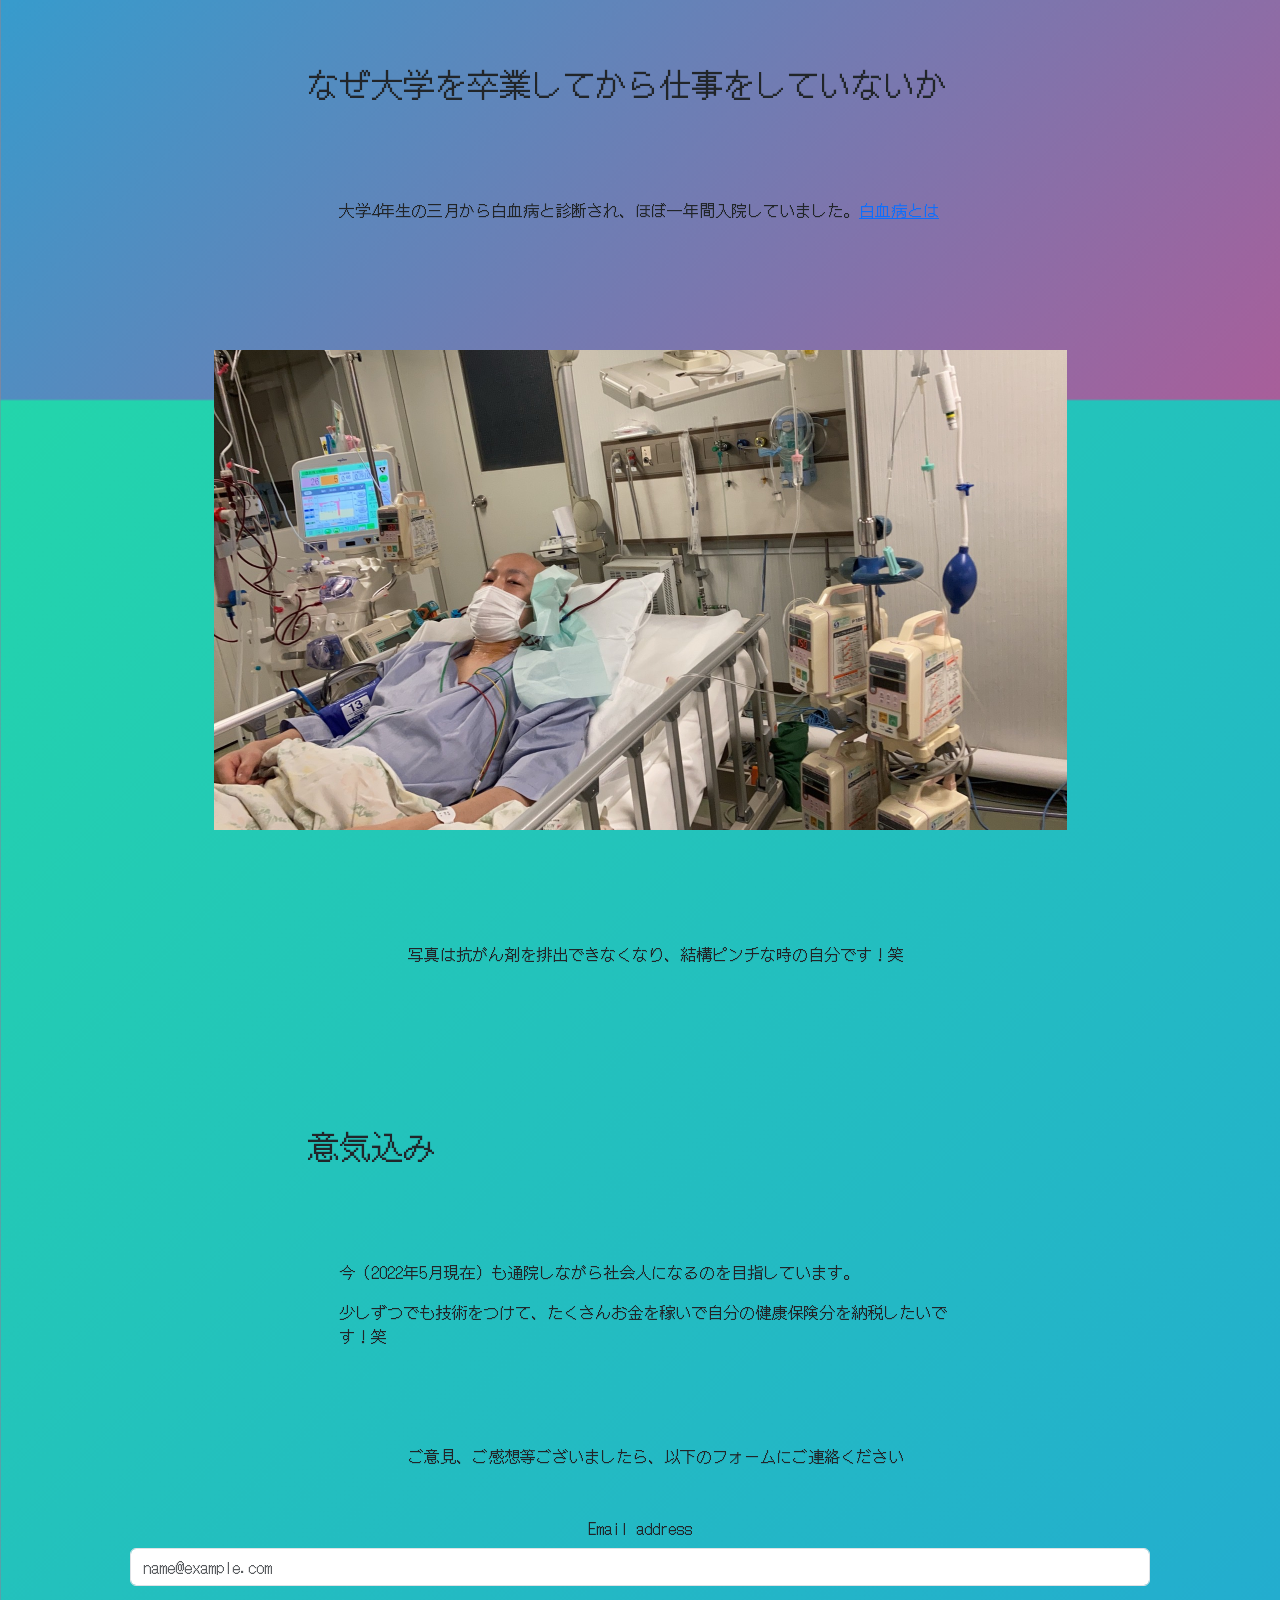
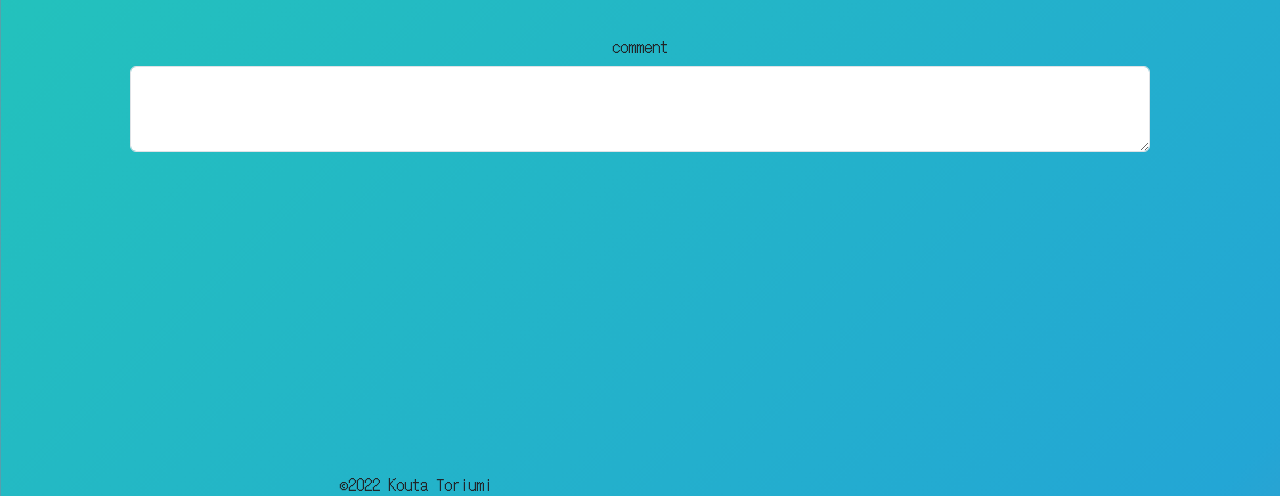
==== commit 0fb32854: "version 10" ====
--- a/index.html
+++ b/index.html
@@ -12,6 +12,11 @@
       integrity="sha384-EVSTQN3/azprG1Anm3QDgpJLIm9Nao0Yz1ztcQTwFspd3yD65VohhpuuCOmLASjC"
       crossorigin="anonymous"
     />
+    <script
+      src="https://cdn.jsdelivr.net/npm/bootstrap@5.0.2/dist/js/bootstrap.bundle.min.js"
+      integrity="sha384-MrcW6ZMFYlzcLA8Nl+NtUVF0sA7MsXsP1UyJoMp4YLEuNSfAP+JcXn/tWtIaxVXM"
+      crossorigin="anonymous"
+    ></script>
     <link rel="preconnect" href="https://fonts.googleapis.com" />
     <link rel="preconnect" href="https://fonts.gstatic.com" crossorigin />
     <link
@@ -28,14 +33,14 @@
           class="navbar-toggler"
           type="button"
           data-bs-toggle="collapse"
-          data-bs-target="#navbarSupportedContent"
-          aria-controls="navbarSupportedContent"
+          data-bs-target="#navbarTogglerDemo02"
+          aria-controls="navbarTogglerDemo02"
           aria-expanded="false"
           aria-label="Toggle navigation"
         >
           <span class="navbar-toggler-icon"></span>
         </button>
-        <div class="collapse navbar-collapse" id="navbarSupportedContent">
+        <div class="collapse navbar-collapse" id="navbarTogglerDemo02">
           <ul class="navbar-nav me-auto mb-2 mb-lg-0">
             <li class="nav-item">
               <a class="nav-link active" aria-current="page" href="/index.html"
@@ -43,7 +48,16 @@
               >
             </li>
             <li class="nav-item">
-              <a class="nav-link" href="#">decoration</a>
+              <a class="nav-link" href="#">Comment</a>
+            </li>
+            <li class="nav-item">
+              <a
+                class="nav-link disabled"
+                href="#"
+                tabindex="-1"
+                aria-disabled="true"
+                >飾り❤︎</a
+              >
             </li>
           </ul>
           <form class="d-flex">
@@ -140,32 +154,35 @@
           少しずつでも技術をつけて、たくさんお金を稼いで自分の健康保険分を納税したいです！笑
         </p>
       </div>
-      <p class="comment-p">
-        ご意見、ご感想等ございましたら、以下のフォームにご連絡ください
-      </p>
-      <form>
-        <div class="m-5">
-          <label for="exampleFormControlInput1" class="form-label"
-            >Email address</label
-          >
-          <input
-            type="email"
-            class="form-control"
-            id="exampleFormControlInput1"
-            placeholder="name@example.com"
-          />
-        </div>
-        <div class="m-5">
-          <label for="exampleFormControlTextarea1" class="form-label"
-            >Example textarea</label
-          >
-          <textarea
-            class="form-control"
-            id="exampleFormControlTextarea1"
-            rows="3"
-          ></textarea>
-        </div>
-      </form>
+      <div class="comment">
+        <p class="comment-p">
+          ご意見、ご感想等ございましたら、以下のフォームにご連絡ください
+        </p>
+        <form class="comment-form">
+          <div class="m-5">
+            <label for="exampleFormControlInput1" class="form-label"
+              >Email address</label
+            >
+            <input
+              type="email"
+              class="form-control"
+              id="exampleFormControlInput1"
+              placeholder="name@example.com"
+            />
+          </div>
+          <div class="m-5">
+            <label for="exampleFormControlTextarea1" class="form-label"
+              >comment</label
+            >
+            <textarea
+              class="form-control comment-text"
+              id="exampleFormControlTextarea1"
+              rows="3"
+            ></textarea>
+          </div>
+        </form>
+      </div>
+      <p>&copy;2022 Kouta Toriumi</p>
     </div>
   </body>
 </html>
--- a/css/style.css
+++ b/css/style.css
@@ -77,9 +77,9 @@
 
 }
 
-/* .form-group {
-  width: 25vh;
-} */
+.comment{
+  margin-bottom:20rem;
+}
 
 
 /* responsive */
@@ -87,6 +87,9 @@
   @media(max-width:1200px){
   html{
   font-size: 87.5;
+}
+body{
+  height: 70vh;
 }
 h2,ul,p{
   margin: 0 auto; 
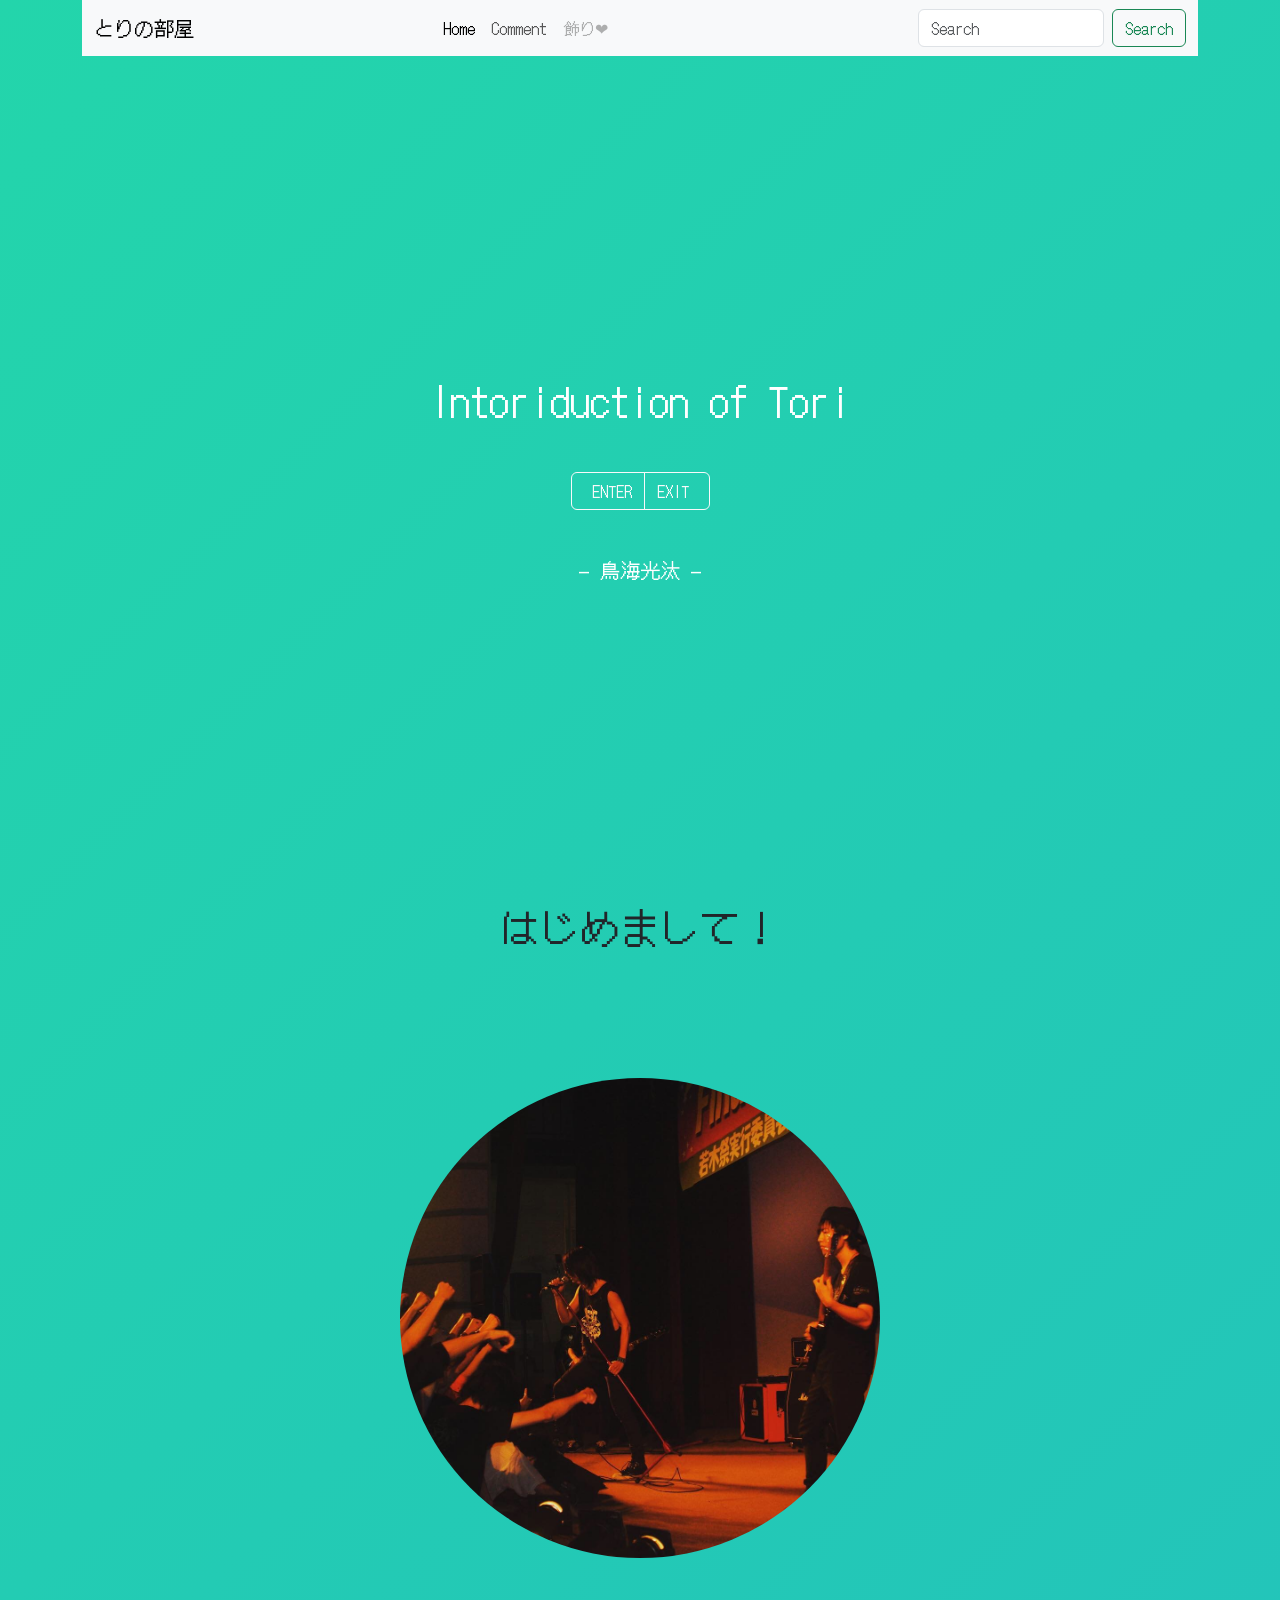
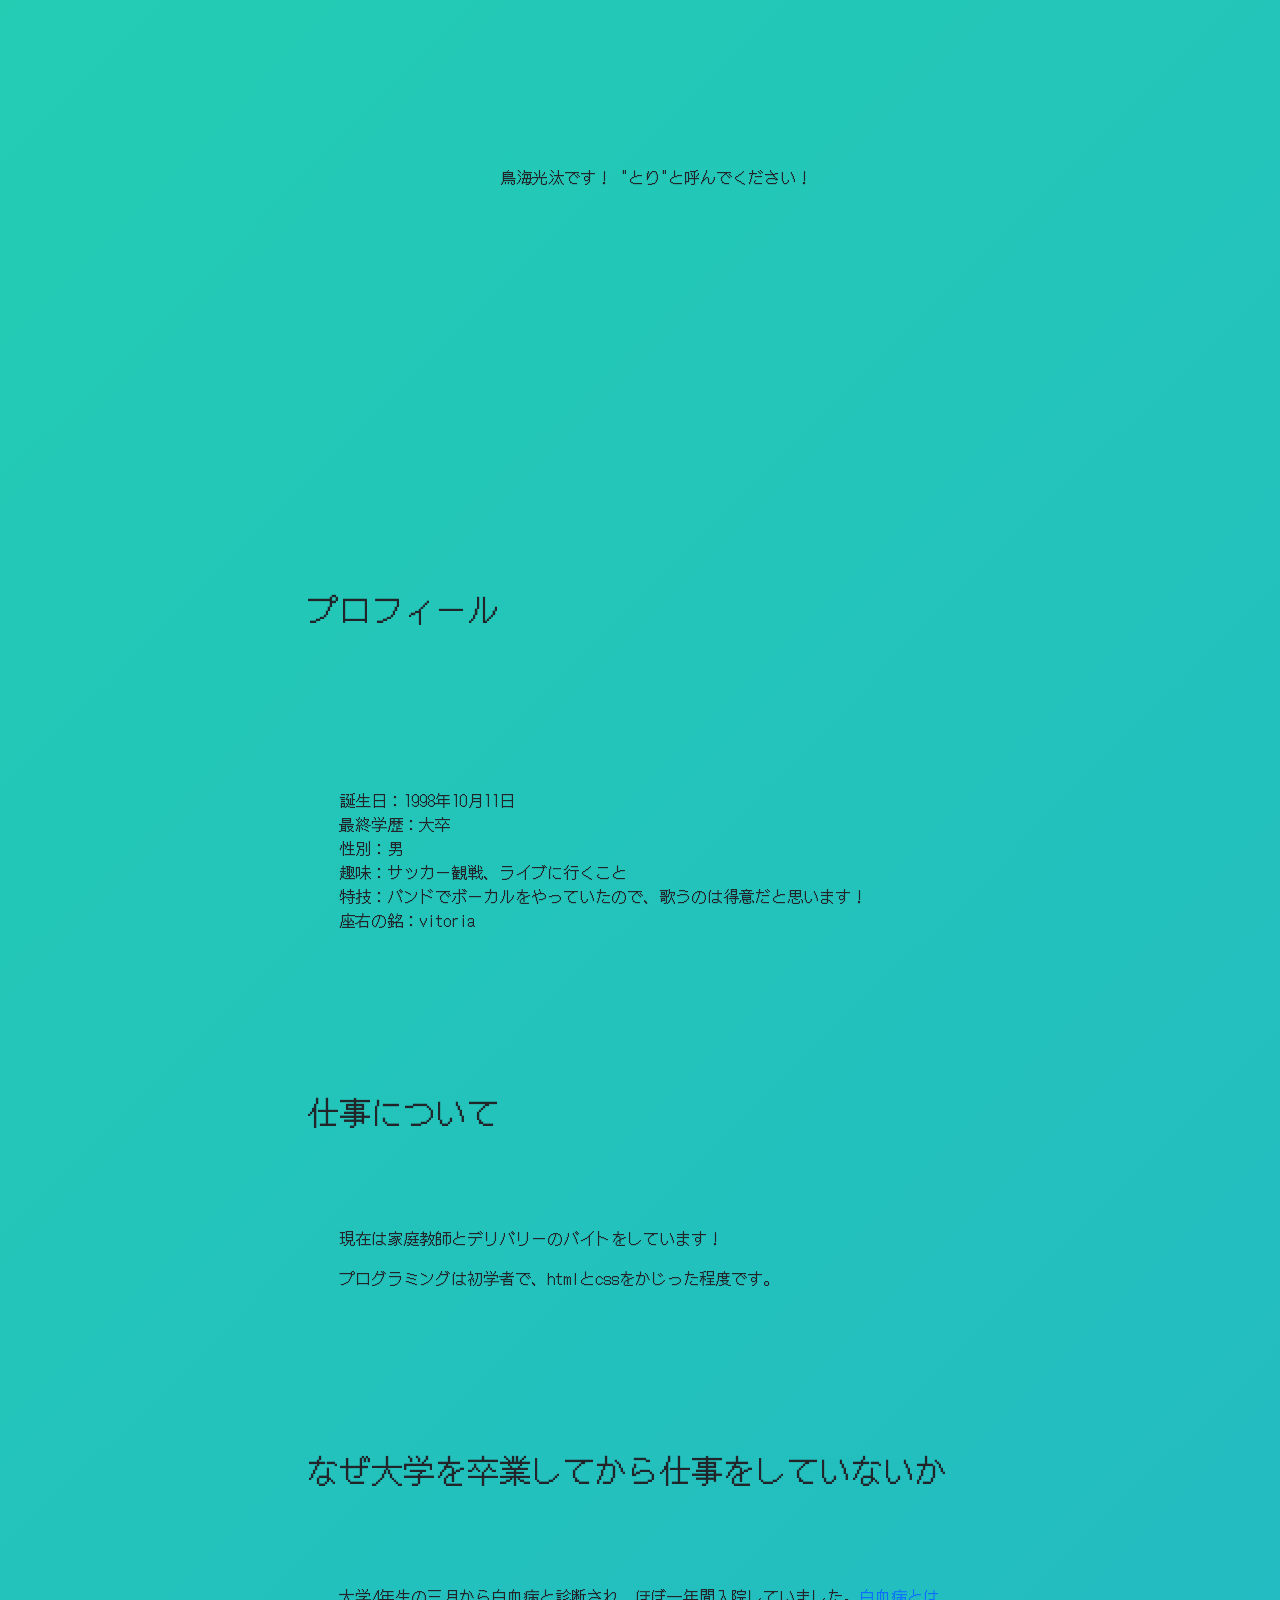
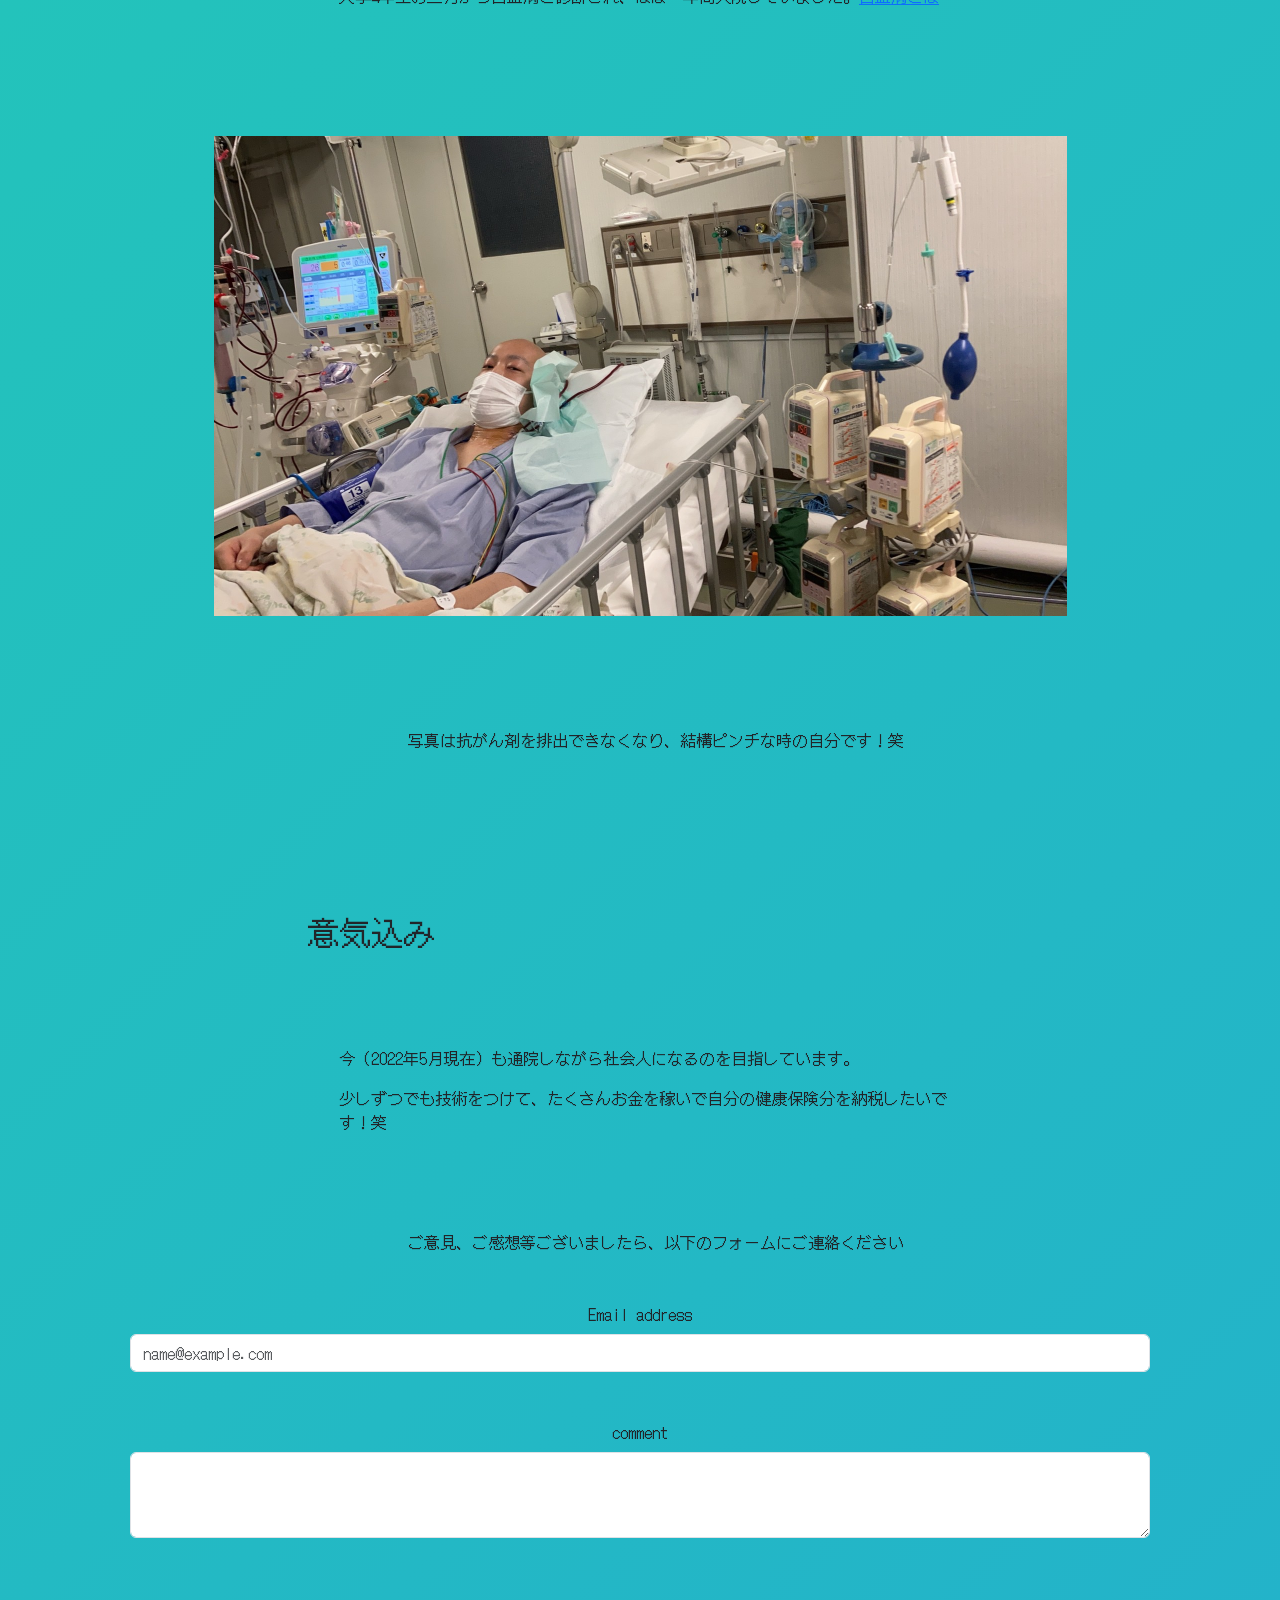
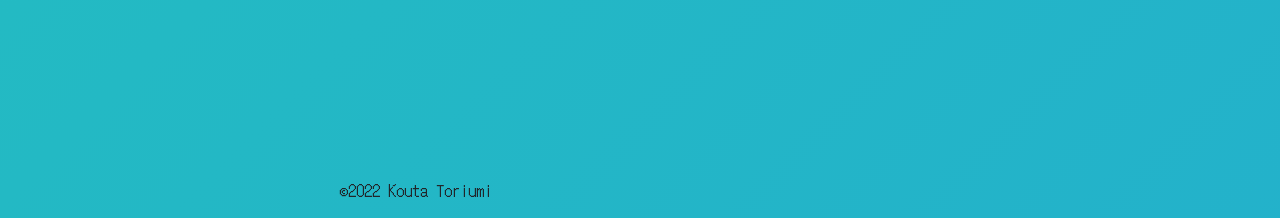
==== commit dd59acbc: "version 12" ====
--- a/index.html
+++ b/index.html
@@ -74,7 +74,9 @@
         </div>
       </div>
     </nav>
-    <div class="d-flex flex-column justify-content-center w-100 h-100">
+    <div
+      class="d-flex flex-column justify-content-center w-100 h-100 introduction-of-tori"
+    >
       <div class="d-flex flex-column justify-content-center align-items-center">
         <h1 class="fw-light text-white m-0">Intoriduction of Tori</h1>
         <div class="btn-group my-5">
--- a/css/style.css
+++ b/css/style.css
@@ -7,7 +7,7 @@
 	background: linear-gradient(-45deg, #ee7752, #e73c7e, #23a6d5, #23d5ab);
 	background-size: 400% 400%;
 	animation: gradient 15s ease infinite;
-	height: 100vh;
+	height: 100%;
 }
 
 @keyframes gradient {
@@ -22,6 +22,10 @@
 	}
 }
 
+.introduction-of-tori{
+  margin-top:20rem;
+  margin-bottom:20rem;
+}
 
 .main{
   text-align: center;
@@ -78,7 +82,7 @@
 }
 
 .comment{
-  margin-bottom:20rem;
+  margin-bottom:15rem;
 }
 
 
@@ -88,9 +92,8 @@
   html{
   font-size: 87.5;
 }
-body{
-  height: 70vh;
-}
+
+
 h2,ul,p{
   margin: 0 auto; 
 }
@@ -109,6 +112,10 @@
 #proimg{
   width: 15rem;
 }
+
+.comment{
+  margin-bottom:10rem;
+}
  } 
 
  
